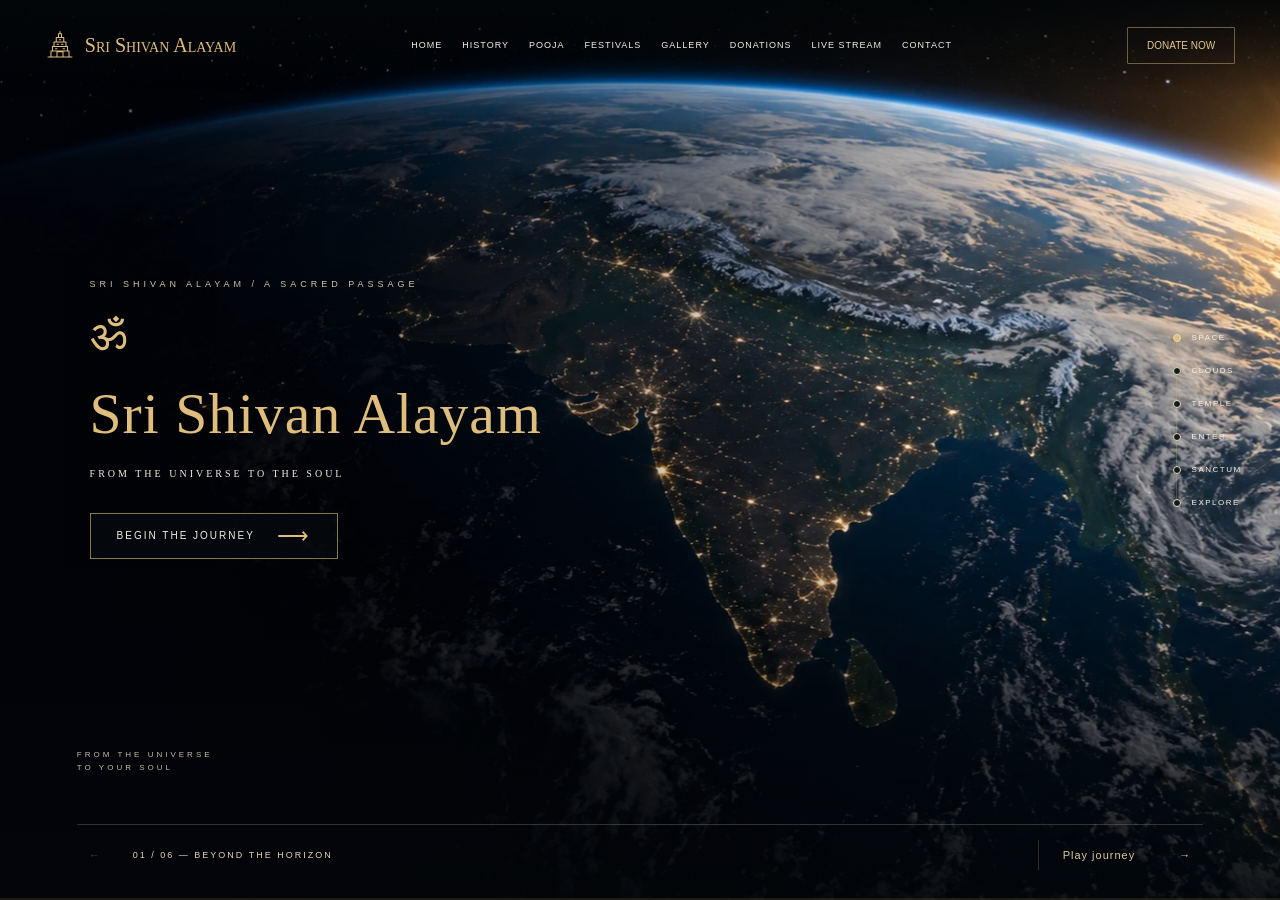
==== index.html @ cb481332 "Add camera descent and travel transitions throughout the temple journey" ====
<!doctype html><html lang="en"><head><meta charset="utf-8"><meta name="viewport" content="width=device-width,initial-scale=1"><meta name="theme-color" content="#080909"><title>Sri Shivan Alayam — A Divine Journey Begins</title><link rel="preload" as="image" href="cinematic/new-assets/earth.webp"><link rel="stylesheet" href="cinematic/style.css"><link rel="stylesheet" href="cinematic/journey.css"><script src="cinematic/new-journey.js?v=4" defer></script><link rel="stylesheet" href="cinematic/new-design.css?v=4"><link rel="stylesheet" href="cinematic/flight.css?v=4"></head><body>
<a class="skip" href="#journey">Skip to journey</a>
<header><a class="brand" href="#space"><span aria-hidden="true">♜</span> Sri Shivan Alayam</a><button id="menu" aria-expanded="false" aria-controls="nav">Menu ☰</button><nav id="nav" aria-label="Main navigation"><a href="#space">Home</a><a href="#history" data-info>History</a><a href="#pooja" data-info>Pooja</a><a href="#festivals" data-info>Festivals</a><a href="#gallery" data-info>Gallery</a><a href="#donations" data-info>Donations</a><a href="#live" data-info>Live stream</a><a href="#contact" data-info>Contact</a></nav><a class="donate" href="#donations" data-info>Donate now</a></header>
<main id="journey">
<section id="space" class="scene hero"><img src="cinematic/new-assets/earth.webp" alt="Sunrise over Earth and the golden lights of India" fetchpriority="high"><div class="hero-copy"><p class="chapter">Sri Shivan Alayam / A sacred passage</p><div class="om">ॐ</div><h1>Sri Shivan Alayam</h1><p class="subtitle">From the universe to the soul</p><p class="tracking">Faith · Peace · Devotion · Eternity</p><a class="button" href="#clouds">Begin the journey <span>⟶</span></a></div><p class="origin">From the universe<br>to your soul</p></section>
<nav class="stages" aria-label="Journey stages"><a href="#space" aria-current="location">Space</a><a href="#clouds">Clouds</a><a href="#temple">Temple</a><a href="#enter">Enter</a><a href="#sanctum">Sanctum</a><a href="#explore">Explore</a></nav>
<section id="clouds" class="scene clouds"><img src="cinematic/new-assets/clouds.webp" alt="A carved temple tower rising above golden clouds"><div class="copy"><h2>Through the clouds.<br>Into the sacred.</h2><p class="tracking">A higher call awaits…</p></div><a class="scroll" href="#temple">Scroll<br><span>↓</span></a></section>
<section id="temple" class="scene temple"><img src="cinematic/new-assets/temple.webp" alt="An ornate temple courtyard with lamps at sunset" loading="eager"><div class="copy"><h2>Sri Shivan Alayam</h2><p class="subtitle">Revealed in golden light</p><p class="tracking">A sacred place for all</p><a class="button" href="#enter">Approach the doors <span>⟶</span></a></div><blockquote>“Where Divinity<br>Meets Humanity”<i>──◇──</i></blockquote></section>
<section id="enter" class="scene doors"><img src="cinematic/new-assets/doors.webp" alt="Closed sculpted bronze doors at the temple entrance" loading="eager"><div class="copy"><h2>At the threshold</h2><p class="tracking">Step into a world of<br>divine energy</p><a class="button" href="#sanctum">Open the doors <span>⟶</span></a></div><blockquote>“Open your heart,<br>let the divine in…”</blockquote></section>
<section id="sanctum" class="scene sanctum"><img src="cinematic/new-assets/sanctum.webp" alt="Shiva Lingam with flowers, brass lamps and warm shafts of light" loading="eager"><div class="copy"><h2>In the presence<br>of Shiva</h2><p class="tracking">Experience peace<br>Feel divinity<br>Find yourself</p><a class="quiet" href="#explore">Continue the journey ⟶</a></div><div class="mantra"><p lang="sa">ॐ नमः शिवाय</p><span class="tracking">Om Namah Shivaya</span><i>──◇──</i></div></section>
<nav id="explore" class="explore" aria-label="Explore the temple"><a href="#history" data-info data-icon="temple">History<small>Know our story</small></a><a href="#pooja" data-info data-icon="lotus">Pooja<small>Daily worship</small></a><a href="#festivals" data-info data-icon="calendar">Festivals<small>Sacred celebrations</small></a><a href="#gallery" data-info data-icon="gallery">Gallery<small>A divine journey</small></a><a href="#donations" data-info data-icon="heart">Donations<small>Support the temple</small></a><a href="#live" data-info data-icon="live">Live stream<small>Join virtually</small></a><a href="#contact" data-info data-icon="pin">Contact<small>Get in touch</small></a></nav>
<section id="blessing" class="scene nandi"><img src="cinematic/new-assets/nandi.webp" alt="Ornamented Nandi statue overlooking a temple at sunset" loading="eager"><div class="nandi-copy"><h2>Sri Shivan Alayam</h2><p class="subtitle">A place for every soul</p><i>──◇──</i><p class="tracking">Devotion · Community · Harmony</p></div><div class="visit"><p>“May Lord Shiva<br>bless you with peace,<br>prosperity and happiness.”</p><a class="button" href="https://www.google.com/maps/search/?api=1&amp;query=Sri+Sivan+Alayam+Brickfields" target="_blank" rel="noopener">♧ &nbsp; Visit us</a><button id="restart">Replay journey ↺</button></div></section>
</main>
<footer><div><a href="mailto:Srishivanalayam@gmail.com">Email us</a><a href="management.html">Temple management</a><a href="temple/">3D tour</a><p>© 2026 Sri Shivan Alayam. All rights reserved.</p></div><div><p>A spiritual home for generations <span>──</span></p><small>Cinematic artwork · An artistic interpretation</small><button id="motion" aria-pressed="false">Pause motion</button></div></footer>
<div class="journey-controls"><button id="previous" aria-label="Previous scene">←</button><span id="scene-label" aria-live="polite">01 / 06 · From the universe</span><button id="play" aria-label="Play journey">Play journey</button><button id="next" aria-label="Next scene">→</button></div><div class="scene-progress"><span></span></div>
<div id="information">
<section id="history"><h2>Our sacred home</h2><p>Sri Shivan Alayam in Brickfields, Kuala Lumpur is a place of peace, devotion and spiritual community. Daily poojas, Rudra chanting, special abishegam and sacred festivals keep its traditions alive.</p><p>Every devotee is welcome.</p><a class="button" href="management.html">Meet the temple management ⟶</a></section>
<section id="pooja"><h2>Daily pooja & visiting hours</h2><dl><div><dt>7:00 am</dt><dd>Temple opens · Morning pooja</dd></div><div><dt>10:00 am</dt><dd>Morning closing</dd></div><div><dt>7:00 pm</dt><dd>Evening Deeparathanai & Shiva pooja</dd></div><div><dt>10:00 pm</dt><dd>Temple closes</dd></div></dl><p>For special pooja and abishegam arrangements, contact the temple office.</p><a class="button" href="mailto:Srishivanalayam@gmail.com?subject=Pooja%20enquiry">Enquire about pooja ⟶</a></section>
<section id="festivals"><h2>Sacred celebrations</h2><h3>Maha Shivaratri</h3><p>A night of devotion to Lord Shiva, prayer and worship.</p><h3>Pradosham</h3><p>A sacred observance dedicated to Lord Shiva.</p><h3>Amavasai</h3><p>New moon worship and remembrance.</p><p>Contact the temple for confirmed dates and programme details.</p><a href="mailto:Srishivanalayam@gmail.com?subject=Festival%20programme">Request the festival programme ⟶</a></section>
<section id="gallery"><h2>A divine journey</h2><p>Cinematic interpretations inspired by sacred temple architecture. These artworks are not photographs of the actual temple.</p><div class="gallery-grid"></div></section>
<section id="donations"><h2>Support the temple</h2><p>Your generosity supports a home for worship, tradition and community.</p><p>Please contact the temple office for current donation methods and receipt arrangements.</p><a class="button" href="mailto:Srishivanalayam@gmail.com?subject=Temple%20donation%20enquiry">Contact the temple office ⟶</a></section>
<section id="live"><h2>Join in devotion</h2><p>A live stream is not currently available on this website.</p><p>Contact the temple for the next online worship broadcast, or begin the interactive temple tour.</p><a class="button" href="temple/">Explore in 3D ⟶</a></section>
<section id="contact"><h2>Visit Sri Shivan Alayam</h2><p>Brickfields, Kuala Lumpur, Malaysia</p><p><a href="mailto:Srishivanalayam@gmail.com">Srishivanalayam@gmail.com</a></p><a class="button" href="https://www.google.com/maps/search/?api=1&amp;query=Sri+Sivan+Alayam+Brickfields" target="_blank" rel="noopener">Find us on the map ⟶</a></section>
</div><dialog aria-labelledby="dialog-title"><button class="close" aria-label="Close dialog">×</button><div class="dialog-body"></div></dialog>
</body></html>
---- cinematic/style.css ----
:root{color-scheme:dark;--gold:#efbf68}*{box-sizing:border-box}html{scroll-behavior:smooth}body{margin:0;background:#080909;color:#f4efe5;font:14px Arial,sans-serif}a{color:inherit;text-decoration:none}button{font:inherit;color:inherit;cursor:pointer}a:focus-visible,button:focus-visible{outline:2px solid var(--gold);outline-offset:5px}.skip{position:absolute;top:-100px;z-index:30;background:#111;padding:15px}.skip:focus{top:0}header{position:absolute;top:0;z-index:5;width:100%;height:78px;display:flex;align-items:center;padding:0 4.5%;gap:25px;background:linear-gradient(#05090eb0,transparent)}.brand{color:var(--gold);font:small-caps 23px Georgia,serif;white-space:nowrap;display:flex;align-items:center;gap:10px}.brand span{font-size:40px}header nav{display:flex;gap:21px;flex:1;justify-content:center}header nav a{text-transform:uppercase;font-size:10px;white-space:nowrap}header nav a:hover{color:var(--gold)}.donate{padding:12px 17px;background:var(--gold);color:#171007;border-radius:7px;text-transform:uppercase;font-size:10px;white-space:nowrap}#menu{display:none}.scene{position:relative;isolation:isolate;overflow:hidden;border-bottom:1px solid #b47a3666}.scene>img{position:absolute;inset:0;width:100%;height:100%;object-fit:cover;z-index:-3}.scene:after{content:'';position:absolute;inset:0;background:linear-gradient(90deg,#02060999,transparent 48%,#03060635);z-index:-2}h1,h2,p,blockquote{margin:0}h1,h2{font-family:Georgia,serif;font-weight:400;font-variant:small-caps;letter-spacing:1px}h1{font-size:clamp(36px,3.4vw,57px);color:var(--gold)}h2{font-size:clamp(26px,2.1vw,36px);line-height:1.2}.hero{height:clamp(440px,35vw,570px)}.hero>img{object-position:50% 39%}.hero-copy{position:absolute;left:6%;top:24%;text-align:center;width:42%}.om{font:62px/1.15 Georgia,serif;color:var(--gold);margin-bottom:6px}.subtitle{font:15px Georgia,serif;text-transform:uppercase;letter-spacing:3px;margin-top:10px}.tracking{text-transform:uppercase;font:12px/1.8 Georgia,serif;letter-spacing:3.6px;margin-top:20px}.hero .tracking{font-size:10px;letter-spacing:4px;margin-top:23px}.button{display:inline-flex;align-items:center;justify-content:center;gap:22px;border:1.5px solid var(--gold);border-radius:22px;padding:12px 25px;background:#090a08b8;box-shadow:0 0 6px #eeb65a90,inset 0 0 6px #eeb65a40;text-transform:uppercase;letter-spacing:1px;font-size:12px;transition:background .25s,box-shadow .25s}.button:hover{background:#3a2718;box-shadow:0 0 16px #eeb65a80}.button span{color:var(--gold);font-size:22px;line-height:12px}.hero .button{margin-top:28px}.origin{position:absolute;bottom:23px;left:3%;text-transform:uppercase;font-size:10px;line-height:1.7;letter-spacing:1.5px}.stages{position:absolute;top:136px;right:2.6%;z-index:4;display:grid;gap:21px}.stages:before{content:'';position:absolute;left:5px;top:7px;bottom:7px;width:1px;background:#b1a58190;z-index:-1}.stages a{display:flex;align-items:center;gap:11px;text-transform:uppercase;font-size:9px;letter-spacing:1px}.stages a:before{content:'';width:10px;height:10px;border:1px solid #cfb886;background:#0c1b22;border-radius:50%}.stages a[aria-current]:before{background:var(--gold);box-shadow:0 0 12px var(--gold)}.clouds{height:clamp(270px,23vw,390px)}.clouds>img{object-position:50% 45%}.copy{position:absolute;left:7%;top:50%;transform:translateY(-50%);max-width:38%}.scroll{position:absolute;right:5.5%;bottom:35px;text-transform:uppercase;font-size:10px;letter-spacing:1.5px;text-align:center}.scroll span{color:var(--gold);font-size:30px}.temple{height:clamp(330px,26vw,450px)}.temple>img{object-position:center 45%}.temple .copy{left:6%;text-align:center;top:48%}.temple h2{color:var(--gold);font-size:clamp(29px,2.65vw,43px)}.temple .subtitle{font-size:13px;letter-spacing:2px}.temple .tracking{font-size:11px;margin-top:13px}#intro{margin-top:30px;background:none;border:0;display:flex;gap:13px;align-items:center;text-transform:uppercase;font-size:11px;letter-spacing:2px}#intro span{display:grid;place-items:center;border:1px solid var(--gold);border-radius:50%;width:34px;height:34px;color:var(--gold);font-size:24px}blockquote{position:absolute;right:6%;top:50%;font:italic 21px/1.5 Georgia,serif;text-align:center;text-shadow:0 2px 8px #000}i{display:block;color:var(--gold);font:18px Georgia,serif;letter-spacing:3px;margin:15px 0}.doors{height:clamp(360px,29vw,500px)}.doors>img{object-position:center 61%}.doors .copy{left:9%}.doors .button{margin-top:32px}.doors blockquote{top:57%}.sanctum{height:clamp(350px,27vw,470px)}.sanctum>img{object-position:center 61%}.sanctum h2{color:#efddad}.quiet{display:inline-block;margin-top:25px;font-size:10px;text-transform:uppercase;letter-spacing:1.3px;border-bottom:1px solid #c7a86880;padding-bottom:6px}.quiet:hover{color:var(--gold)}.mantra{position:absolute;right:6%;top:44%;text-align:center}.mantra>p{font:34px Georgia,serif;color:var(--gold);margin-bottom:16px}.mantra .tracking{font:10px Arial,sans-serif;letter-spacing:2px}.explore{display:grid;grid-template-columns:repeat(7,1fr);padding:32px 3%;background:radial-gradient(ellipse at center,#19160f,#080909);border-bottom:1px solid #96733c}.explore a{text-align:center;display:flex;align-items:center;flex-direction:column;gap:9px;border-right:1px solid #b28a4755;padding:0 8px;text-transform:uppercase;font-size:12px;letter-spacing:1px}.explore a:last-child{border:0}svg{fill:none;stroke:currentColor;stroke-width:1.4;stroke-linecap:round;stroke-linejoin:round;width:38px;height:38px}.explore svg{color:var(--gold);margin-bottom:5px;transition:transform .3s}.explore a:hover svg{transform:translateY(-4px)}.explore small{font-size:10px;letter-spacing:.4px;color:#d2cec6;text-transform:none}.nandi{height:clamp(280px,23vw,390px)}.nandi>img{object-position:center 44%}.nandi:after{background:linear-gradient(90deg,transparent,#0003 40%,#0004)}.nandi-copy{position:absolute;top:24%;left:34%;text-align:center}.nandi h2{color:var(--gold);font-size:clamp(26px,2.6vw,43px)}.nandi .subtitle{font-size:12px}.nandi .tracking{font-size:10px;letter-spacing:2px}.visit{position:absolute;right:5%;top:12%;height:80%;padding:23px 28px;text-align:center;background:#080a08a1;display:flex;flex-direction:column;justify-content:center;align-items:center;gap:25px}.visit p{font:italic 17px/1.5 Georgia,serif}.visit .button{padding:10px 18px;gap:12px}footer{display:flex;align-items:center;justify-content:space-between;padding:26px 4.5%;min-height:110px;color:#d8d5cd;font-size:10px;letter-spacing:.5px}footer a{margin-right:20px}footer a:hover{color:var(--gold)}footer p{margin-top:15px}footer>div:last-child{text-align:right}footer>div:last-child>p{text-transform:uppercase;font-size:9px}footer span{color:var(--gold);margin-left:15px}footer small{font-size:9px;color:#999;margin-top:13px;display:inline-block}#motion{border:0;background:none;font-size:9px;color:#cbb78e;margin-left:15px;text-decoration:underline}.tour-controls{position:fixed;bottom:22px;left:50%;transform:translateX(-50%);z-index:12;background:#12120ff0;border:1px solid var(--gold);border-radius:25px;padding:12px 18px;box-shadow:0 3px 20px #000;white-space:nowrap}.tour-controls span{text-transform:uppercase;font-size:10px;letter-spacing:2px;margin-right:20px}.tour-controls button{background:none;border:0;color:var(--gold)}#information{max-width:850px;margin:auto;padding:30px}#information section{padding:35px 0}.enhanced #information{display:none}dialog{width:min(780px,calc(100% - 30px));max-height:85vh;border:1px solid #b58a47;border-radius:5px;background:#11120f;color:#f4efe5;padding:50px;box-shadow:0 25px 100px #000;line-height:1.8}dialog::backdrop{background:#000c;backdrop-filter:blur(8px)}.close{position:absolute;right:15px;top:9px;background:none;border:0;font-size:30px;color:var(--gold)}dialog h2{color:var(--gold);padding-right:20px;margin-bottom:24px}dialog h3{font-family:Georgia,serif;color:#e4c58c;font-weight:400;margin-bottom:5px}dialog p{margin:15px 0;color:#d5d2c8}dialog a:not(.button){color:var(--gold);overflow-wrap:anywhere}dialog .button{margin-top:18px;font-size:11px;line-height:1.5}dl>div{display:flex;border-bottom:1px solid #665437;padding:14px 0;gap:25px}dt{color:var(--gold);min-width:75px}dd{margin:0}.gallery-grid{display:grid;grid-template-columns:1fr 1fr;gap:18px}.gallery-grid figure{margin:0}.gallery-grid img{width:100%;border-radius:3px;display:block}.gallery-grid figcaption{font-family:Georgia,serif;margin-top:5px;color:#d9bd8b}.scene.visible>img{animation:drift 22s ease-in-out infinite alternate}@keyframes drift{from{transform:scale(1)}to{transform:scale(1.045)}}.paused .scene>img{animation-play-state:paused!important}.paused{scroll-behavior:auto}
@media(max-width:1150px){header{gap:15px;padding:0 3%}.brand{font-size:18px}header nav{gap:13px}header nav a{font-size:9px}.hero-copy{width:48%;left:3%}.nandi-copy{left:32%}.visit{right:3%;padding:18px}.nandi .tracking{max-width:220px;margin:auto}.nandi h2{font-size:28px}blockquote{right:4%;font-size:18px}.mantra{right:4%}.mantra>p{font-size:29px}}
@media(max-width:800px){header{height:72px;padding:0 20px}.brand{font-size:19px;gap:8px}.brand svg{width:31px}#menu{display:block;margin-left:auto;border:1px solid #a98443;border-radius:4px;background:#080909bd;font-size:11px;padding:9px}header>.donate{display:none}header nav{display:none;position:absolute;top:66px;left:15px;right:15px;padding:20px;background:#0b100ff5;border:1px solid #a98443;grid-template-columns:1fr 1fr;gap:0}header nav.open{display:grid}header nav a{font-size:12px;padding:13px}.hero{height:650px}.hero>img{object-position:62% center}.hero:after{background:linear-gradient(#05090b20,#04080b50 30%,#04080baa 75%,#04080b40)}.hero-copy{top:24%;left:5%;width:90%}.om{font-size:58px}h1{font-size:clamp(33px,6.8vw,49px)}.hero .subtitle{font-size:12px;letter-spacing:2px}.hero .tracking{font-size:9px;letter-spacing:2px}.hero .button{margin-top:35px}.origin{left:6%;bottom:28px;font-size:9px}.stages{top:605px;left:auto;right:6%;display:flex;gap:12px}.stages:before{display:none}.stages a{font-size:0;gap:0}.stages a:before{width:9px;height:9px}.clouds{height:430px}.clouds>img{object-position:60% center}.copy{left:7%;max-width:85%;top:auto;bottom:32px;transform:none}.scene h2{font-size:30px}.clouds:after,.temple:after,.doors:after,.sanctum:after{background:linear-gradient(0deg,#030604e6,transparent 78%)}.tracking{font-size:10px;letter-spacing:2.5px;margin-top:12px}.scroll{right:7%;bottom:40px}.temple{height:520px}.temple>img{object-position:center center}.temple .copy{left:7%;top:auto;bottom:35px;text-align:left}.temple .subtitle{font-size:11px}.temple .tracking{font-size:10px}#intro{margin-top:23px}.temple blockquote{display:none}.doors{height:560px}.doors>img{object-position:52% center}.doors .copy{left:7%;bottom:35px}.doors .button{margin-top:22px}.doors blockquote{display:none}.sanctum{height:570px}.sanctum>img{object-position:50% center}.sanctum .copy{bottom:30px}.sanctum h2{font-size:27px}.mantra{top:27px;right:6%}.mantra>p{font-size:26px;margin-bottom:7px}.mantra .tracking{font-size:8px}.mantra i{margin:8px}.sanctum:after{background:linear-gradient(0deg,#030604ed,transparent 65%,#0006)}.explore{grid-template-columns:repeat(4,1fr);padding:27px 10px;row-gap:28px}.explore a:nth-child(4){border:0}.explore a{padding:0 4px;font-size:9px;letter-spacing:.5px}.explore small{font-size:8px}.explore svg{width:30px;height:30px}.nandi{height:500px}.nandi>img{object-position:29% center}.nandi:after{background:linear-gradient(0deg,#000d,transparent 90%)}.nandi-copy{left:5%;top:45%;width:90%}.nandi .subtitle{font-size:10px}.nandi .tracking{max-width:none;font-size:9px}.nandi i{margin:10px}.visit{height:auto;top:auto;bottom:24px;right:0;width:100%;padding:0;background:none}.visit p{display:none}.visit .button{padding:12px 24px}footer{display:block;padding:28px 7%;font-size:9px}footer a{margin-right:15px}footer>div:last-child{text-align:left;margin-top:24px}footer>div:last-child>p{font-size:8px}dialog{padding:40px 24px 25px}dialog h2{font-size:28px}.gallery-grid{grid-template-columns:1fr}dl>div{gap:10px;font-size:12px}.tour-controls span{font-size:9px;letter-spacing:1px}}
@media(prefers-reduced-motion:reduce){html{scroll-behavior:auto}.scene>img{animation:none!important}*{transition:none!important}}

@media(min-width:801px){.clouds{height:34vw;max-height:580px}.clouds>img{object-position:center 30%}.temple{height:34vw;max-height:580px}.temple>img{object-position:center 30%}}
---- cinematic/journey.css ----
html,body{height:100%;overflow:hidden}header{position:fixed;z-index:20;height:88px;background:linear-gradient(#030608d9,transparent)}main{position:fixed;inset:0}.scene,.hero,.clouds,.temple,.doors,.sanctum,.nandi{position:absolute;inset:0;width:100%;height:100%;max-height:none;opacity:0;visibility:hidden;pointer-events:none;border:0;transition:opacity 1.8s ease,visibility 1.8s;contain:paint}.scene.active{opacity:1;visibility:visible;pointer-events:auto;z-index:2}.scene>img{object-position:center!important;transform:scale(1.02);animation:none}.scene.active>img{animation:approach 20s cubic-bezier(.15,.4,.3,1) both}.scene:after{background:linear-gradient(90deg,#02060999,transparent 65%),linear-gradient(0deg,#020406e0,transparent 35%,transparent 75%,#02040666)}.hero-copy{top:30%;left:6%;width:43%;text-align:left}.hero .om{font-size:74px;margin:24px 0 16px}.chapter{font:10px Arial;letter-spacing:4px;text-transform:uppercase;color:#dbc496}h1{font-size:clamp(40px,4.5vw,76px);line-height:1.08}.hero .subtitle{font-size:13px;margin-top:22px}.hero .tracking{margin-top:24px}.hero .button{margin-top:36px}.origin{bottom:110px;left:6%;color:#c4bda9}.copy,.temple .copy,.doors .copy{left:7%;top:auto;bottom:24%;transform:none;max-width:37%;text-align:left}.scene h2{font-size:clamp(34px,3.6vw,58px);text-shadow:0 2px 20px #0008}.scene .button{margin-top:30px}.temple .copy{bottom:22%}.scene blockquote{right:8%;top:auto;bottom:24%;max-width:230px}.sanctum .copy{bottom:26%}.mantra{right:9%;top:auto;bottom:28%}.mantra>p{font-size:42px}.stages{position:fixed;right:3%;top:36%;z-index:15;gap:26px}.stages a{font-size:9px}.journey-controls{position:fixed;bottom:25px;left:6%;right:6%;z-index:22;display:flex;align-items:center;gap:20px;border-top:1px solid #e4b95c50;padding-top:18px}.journey-controls button{background:#080b0d88;border:1px solid #d6ab5d66;padding:11px 18px;border-radius:24px;font-size:11px;letter-spacing:1px}.journey-controls button:hover{background:#80501a66}.journey-controls button:disabled{opacity:.3;cursor:default}#scene-label{font:10px Arial;letter-spacing:2px;text-transform:uppercase;flex:1;color:#e3d4b6}.scene-progress{position:fixed;bottom:0;left:0;right:0;height:2px;background:#bda77622;z-index:30}.scene-progress span{display:block;height:100%;width:0;background:#f1bf70;box-shadow:0 0 10px #ffd585}.explore{position:fixed;z-index:10;left:6%;right:6%;bottom:115px;padding:22px 0;background:#090b0cd9;opacity:0;visibility:hidden;transition:opacity 1s;border:1px solid #96733c77}.at-end .explore{opacity:1;visibility:visible}.nandi-copy{top:30%;left:37%;width:45%}.nandi h2{font-size:clamp(28px,3.2vw,52px)}.nandi .visit{top:53%;bottom:auto;right:22%;height:auto;padding:0;background:none}.nandi .visit p{display:none}.nandi .visit .button{margin:0}footer{display:none}.scroll{bottom:25%;right:10%}dialog{z-index:50}.scene .atmosphere{position:absolute;inset:0;pointer-events:none;z-index:-1;overflow:hidden}.mote{position:absolute;left:var(--x);top:110%;width:3px;height:3px;background:#ffe7b0;border-radius:50%;box-shadow:0 0 12px #f6b752;animation:rise var(--duration) linear infinite;animation-delay:var(--delay);opacity:0}.doors .mote,.sanctum .mote{width:7px;height:11px;background:#ba3861;border-radius:80% 10%;box-shadow:0 0 7px #ff678344}.clouds .atmosphere{background:radial-gradient(ellipse at 15% 85%,#ffeac622,transparent 45%);animation:haze 12s ease-in-out infinite alternate}.paused .scene.active>img,.paused .mote,.paused .atmosphere{animation-play-state:paused!important}.scene.active .copy,.scene.active .hero-copy,.scene.active .nandi-copy{animation:reveal 1.4s .35s both}@keyframes approach{from{transform:scale(1.02)}to{transform:scale(1.14)}}@keyframes reveal{from{opacity:0;translate:0 20px}to{opacity:1;translate:0 0}}@keyframes rise{0%{transform:translate(0,0) rotate(0);opacity:0}15%,75%{opacity:.65}100%{transform:translate(90px,-110vh) rotate(220deg);opacity:0}}@keyframes haze{to{transform:translateX(5%);opacity:.3}}
@media(max-width:800px){header{height:72px}.hero-copy{top:auto;bottom:25%;width:86%;left:7%}.hero .om{font-size:50px;margin:15px 0}.hero h1{font-size:42px}.hero .subtitle{font-size:11px;letter-spacing:2px}.hero .tracking{font-size:9px}.hero .button{margin-top:24px}.chapter{font-size:8px}.hero>img{object-position:62% center!important}.scene:after{background:linear-gradient(0deg,#020407f0,transparent 85%)}.copy,.temple .copy,.doors .copy,.sanctum .copy{left:7%;bottom:25%;max-width:83%}.scene h2{font-size:34px}.scene .tracking{font-size:10px}.stages{top:auto;bottom:110px;left:7%;right:auto;display:flex;gap:18px}.stages a{font-size:0}.stages a:before{width:8px;height:8px}.stages:before{display:none}.origin{display:none}.journey-controls{left:7%;right:7%;gap:8px;bottom:25px}.journey-controls button{padding:10px 12px}#scene-label{font-size:8px;letter-spacing:.5px;line-height:1.7;max-width:145px}#play{margin-left:auto;font-size:9px}.mantra{top:18%;bottom:auto;right:7%}.mantra>p{font-size:30px}.scene blockquote{display:none}.scroll{right:8%;bottom:27%}.clouds .copy{max-width:72%}.explore{bottom:145px;left:5%;right:5%;padding:18px 8px;row-gap:22px}.at-end .stages{bottom:112px}.nandi-copy{left:7%;top:21%;width:86%}.nandi h2{font-size:32px}.nandi .visit{right:0;top:41%;width:100%}.nandi>img{object-position:30% center!important}.nandi-copy .tracking{display:none}.scene .subtitle{font-size:11px}.scene .quiet{font-size:10px}.gallery-grid{grid-template-columns:1fr}}
@media(prefers-reduced-motion:reduce){.scene,.scene *{animation:none!important;transition:none!important}}
---- cinematic/new-design.css ----
/* New scene art and a quieter cinema layout. */
:root{--gold:#dfbd7c}header{padding:0 3.5%;height:90px}.brand{font-size:20px}.brand svg{width:30px}header nav{gap:20px}header nav a{font-size:9px;letter-spacing:1px}.donate{border-radius:1px;background:transparent;color:#e5c88d;border:1px solid #cfb98177;padding:12px 19px}.scene:after{background:linear-gradient(0deg,#030609e8,transparent 54%,#03060933 78%,#03060999),linear-gradient(90deg,#02040b44,transparent 40%)}.hero:after{background:linear-gradient(90deg,#02040ba6,transparent 75%),linear-gradient(0deg,#030609d9,transparent 40%)}.hero-copy{left:7%;top:31%;width:43%}.hero .om{font-size:44px;margin:22px 0}.hero h1{font-size:clamp(42px,4.5vw,72px);font-variant:normal;line-height:1.03;max-width:600px}.hero .subtitle{font-size:11px;letter-spacing:4px;margin-top:25px}.hero .tracking{display:none}.chapter{font-size:9px;letter-spacing:4px;color:#d1c3a6}.button{border-radius:0;box-shadow:none;border:1px solid #dbc08399;background:#070c11a3;font-size:10px;letter-spacing:2px;padding:16px 26px;backdrop-filter:blur(5px)}.button:hover{background:#d6b477;color:#0d1116;box-shadow:none}.button:hover span{color:#0d1116}.hero .button{margin-top:34px}.origin{font-size:8px;letter-spacing:3px;bottom:125px}.copy,.temple .copy,.doors .copy,.sanctum .copy{left:6%;bottom:19%;max-width:42%;top:auto;transform:none}.scene h2{font-size:clamp(34px,3.1vw,52px);font-variant:normal;line-height:1.1;letter-spacing:-.5px}.scene .tracking{font-size:10px;letter-spacing:2.5px;margin-top:15px}.scene .subtitle{font-size:10px;letter-spacing:3px}.scene blockquote{font-size:16px;bottom:21%;right:6%;color:#e5d7c1}.stages{right:3%;top:37%;gap:24px}.stages a{font-size:8px;letter-spacing:1.5px}.stages a:before{width:6px;height:6px;border-color:#ecd9ad}.stages:before{left:3px;background:#ceb87b44}.journey-controls{left:6%;right:6%;bottom:30px;border-color:#bdad8e44;padding-top:15px}.journey-controls button{border:0;border-radius:0;background:none;color:#dac79f;padding:9px 12px}#scene-label{font-size:9px;letter-spacing:2px}#play{border-left:1px solid #aa967e44;margin-left:15px;padding-left:24px}.scene.active>img{animation:cinema-push 18s linear both}.hero.active>img{animation:orbit 20s linear both}.clouds.active>img{animation:descend 16s linear both}.temple.active>img{transform-origin:50% 61%;animation:walk-in 16s linear both}.scene.active .copy,.scene.active .hero-copy,.scene.active .nandi-copy{animation:reveal 1.6s .8s both}.mantra{bottom:22%;right:8%}.mantra>p{font-size:32px}.mantra i{display:none}.clouds .atmosphere{background:radial-gradient(ellipse at 0% 75%,#dce2e52b,transparent 55%),radial-gradient(ellipse at 100% 30%,#f4e3c728,transparent 50%);filter:blur(18px);animation:veil 10s ease-in-out infinite alternate}.doors .mote,.sanctum .mote{width:3px;height:3px;background:#ffd88a;border-radius:50%}.mote{box-shadow:0 0 8px #edbb7466}.scroll{font-size:9px;bottom:20%}.nandi-copy{left:53%;top:28%;width:36%;text-align:left}.nandi h2{font-size:42px}.nandi-copy .subtitle{line-height:2}.nandi-copy i{display:none}.nandi .visit{top:49%;right:auto;left:53%;width:auto}.explore{left:6%;right:6%;bottom:115px;background:#071015bc;backdrop-filter:blur(12px);border:1px solid #b69e6444;padding:26px 0}.explore a{font-size:10px}.explore svg{width:28px}.explore small{font-size:9px}.end-actions{display:flex;gap:20px;align-items:center}#restart{background:none;border:0;border-bottom:1px solid #cdb37588;font-size:10px;letter-spacing:1px;color:#ead2a6;padding:10px 0}.door-stage{position:absolute;inset:0;z-index:-3;perspective:1400px;overflow:hidden;--door:inherit}.doors>img{visibility:hidden}.door-reveal{width:100%;height:100%;object-fit:cover;transform:scale(calc(.88 + var(--door,0)*.12));filter:brightness(calc(.5 + var(--door,0)*.5))}.door-leaf{position:absolute;top:0;bottom:0;width:50%;overflow:hidden;backface-visibility:hidden;filter:brightness(calc(1 - var(--door,0)*.35))}.door-leaf img{position:absolute;top:0;width:100vw;height:100%;max-width:none;object-fit:cover}.door-leaf.left{left:0;transform-origin:left center;transform:rotateY(calc(var(--door,0)*-102deg))}.door-leaf.right{right:0;transform-origin:right center;transform:rotateY(calc(var(--door,0)*102deg))}.door-leaf.right img{right:0}.threshold-light{position:absolute;top:0;bottom:0;left:49.8%;width:.4%;background:#ffdda4;filter:blur(8px);opacity:calc(1 - var(--door,0)*3)}.doors.opening .copy,.doors.opening blockquote{opacity:0!important;transition:opacity .6s;animation:none!important;pointer-events:none}.doors.opening:after{opacity:calc(1 - var(--door,0)*.6)}
@keyframes cinema-push{from{transform:scale(1)}to{transform:scale(1.11)}}@keyframes orbit{from{transform:scale(1.02) translateX(-.5%)}to{transform:scale(1.18) translateX(2%)}}@keyframes descend{from{transform:scale(1.03) translateY(-1%)}to{transform:scale(1.25) translateY(3%)}}@keyframes walk-in{from{transform:scale(1)}to{transform:scale(1.3)}}@keyframes veil{from{transform:translateX(-8%) scale(1.1);opacity:.3}to{transform:translateX(8%) scale(1.3);opacity:.8}}
@media(max-width:800px){header{height:72px;padding:0 6%}.brand{font-size:17px}#menu{border-radius:0}.hero-copy{left:7%;top:auto;bottom:25%;width:85%}.hero h1{font-size:42px;max-width:310px}.hero .om{font-size:36px;margin:20px 0}.hero .subtitle{font-size:9px;line-height:1.9;letter-spacing:2.4px}.hero .chapter{font-size:8px;letter-spacing:2px}.hero>img{object-position:59% center!important}.copy,.temple .copy,.doors .copy,.sanctum .copy{left:7%;bottom:24%;max-width:85%}.scene h2{font-size:32px;max-width:290px}.temple .copy h2{max-width:260px}.scene .button{margin-top:22px;padding:14px 20px}.scene:after{background:linear-gradient(0deg,#02070df2,transparent 76%)}.stages{top:auto;bottom:118px;right:auto;left:7%;gap:20px}.stages a{font-size:0}.journey-controls{bottom:30px;left:6%;right:6%;gap:3px}.journey-controls button{padding:9px}#scene-label{font-size:8px;letter-spacing:.3px;max-width:180px}#play{padding-left:14px;margin-left:auto;white-space:nowrap}.scene .tracking{font-size:9px;letter-spacing:2px}.scene .subtitle{font-size:9px;letter-spacing:2px}.mantra{top:15%;right:7%;bottom:auto}.mantra>p{font-size:26px}.mantra .tracking{font-size:8px}.nandi-copy{top:18%;left:7%;width:86%;text-align:left}.nandi h2{font-size:34px;max-width:260px}.nandi .visit{top:40%;left:7%;right:auto}.explore{bottom:151px;left:5%;right:5%;padding:19px 7px;row-gap:19px}.explore a{font-size:9px}.explore small{font-size:8px}.explore svg{width:24px;height:24px}.at-end .stages{bottom:117px}.end-actions{gap:20px}.door-stage{perspective:900px}}
@media(prefers-reduced-motion:reduce){.scene.active>img,.scene.active .copy,.scene.active .hero-copy,.scene.active .nandi-copy,.atmosphere{animation:none!important}}
---- cinematic/flight.css ----
.scene.active>img{animation:none!important;will-change:transform;transform-origin:50% 55%}.hero.active>img{transform-origin:60% 70%}.temple.active>img{transform-origin:50% 64%}.scene{transition:opacity 1s ease,visibility 1s}.flight-veil{position:absolute;inset:-15%;z-index:8;pointer-events:none;opacity:0;background:radial-gradient(ellipse,#c3b398cc,#141c24 90%);overflow:hidden}.flight-veil.cloud-flight{background:radial-gradient(ellipse at 50% 60%,#f1e0c4,#718393 90%)}.cloud-bank{position:absolute;inset:-30%;background:radial-gradient(ellipse at 15% 60%,#fff4dc 0%,#d6d7d6 18%,transparent 45%),radial-gradient(ellipse at 82% 38%,#f1ece3 0%,#9baab7 22%,transparent 49%),radial-gradient(ellipse at 50% 100%,#fff6e4 0%,#bac5ce 20%,transparent 50%);filter:blur(22px);transform:translate3d(calc((var(--pass,0) - .5)*30%),calc((var(--pass,0) - .5)*-65%),0) scale(calc(.8 + var(--pass,0)*1.4))}.cloud-bank:nth-child(2){opacity:.65;transform:translate3d(calc((var(--pass,0) - .5)*-60%),calc((var(--pass,0) - .5)*90%),0) scale(calc(1 + var(--pass,0)*2));filter:blur(9px)}.cloud-bank:nth-child(3){opacity:.4;transform:rotate(180deg) scale(calc(1 + var(--pass,0)*2.8))}.flight-veil:not(.cloud-flight) .cloud-bank{opacity:.13}.in-flight .copy,.in-flight .hero-copy,.in-flight .nandi-copy,.in-flight blockquote,.in-flight .mantra{opacity:0!important;animation:none!important;transition:opacity .4s;pointer-events:none}.in-flight .scene.active>img{filter:blur(.7px)}.sanctum .atmosphere:before{content:'';position:absolute;inset:-20%;background:conic-gradient(from 165deg at 52% 0%,transparent,#ffe3a620 5deg,transparent 12deg,#ffe3a615 20deg,transparent 25deg);transform:translateX(calc(var(--camera,0)*3%));mix-blend-mode:screen}.clouds .atmosphere:after{content:'';position:absolute;inset:-10%;background:radial-gradient(ellipse at 0% 80%,#dfe6ed77,transparent 36%),radial-gradient(ellipse at 100% 30%,#f8ebd855,transparent 40%);transform:translateY(calc(var(--camera,0)*-25%)) scale(calc(1 + var(--camera,0)*.4))}@media(prefers-reduced-motion:reduce){.flight-veil{display:none}.scene.active>img{transform:none!important;will-change:auto}}
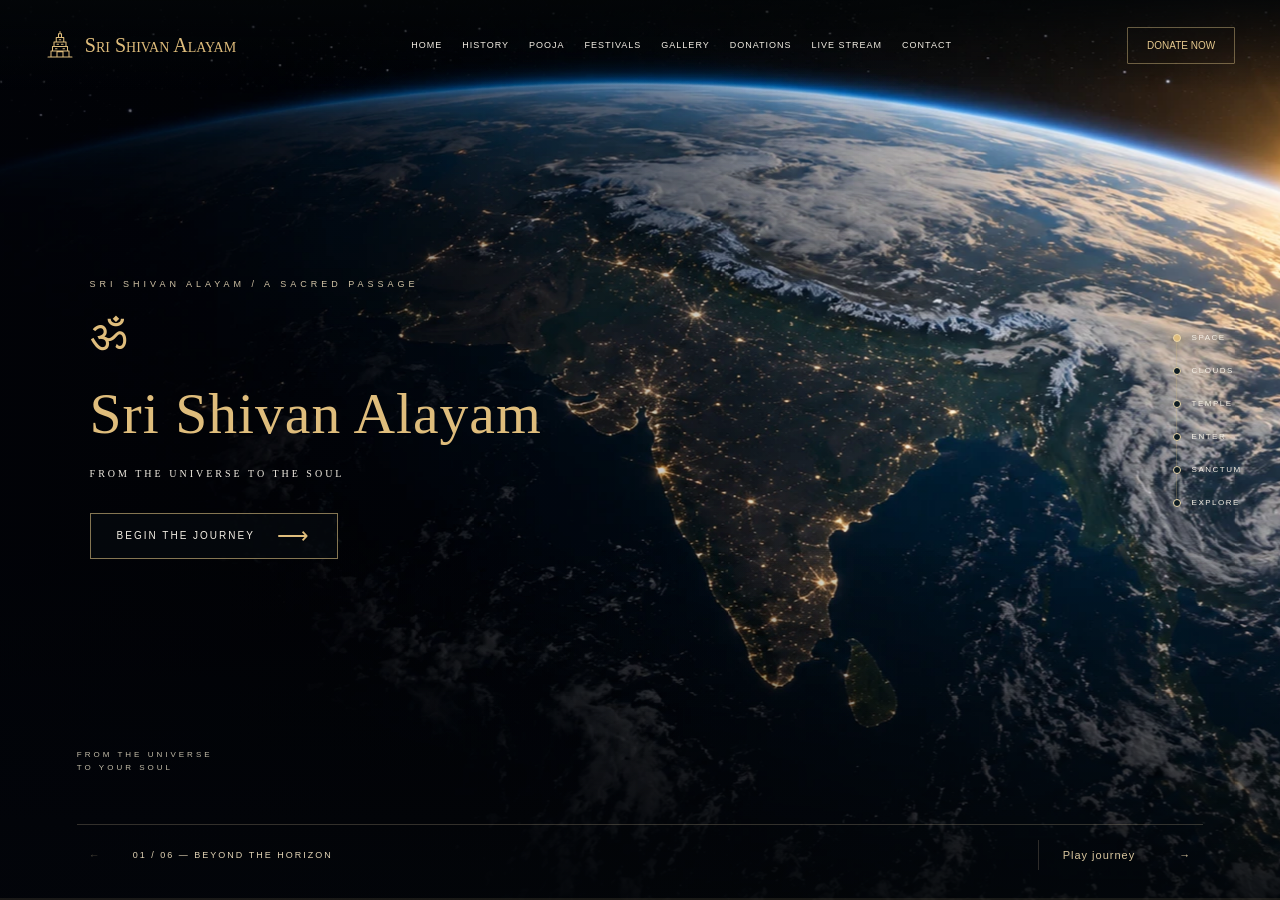
==== commit a7ab34f5: "Replace repeated smoke transitions with clear temple entry reveals" ====
--- a/index.html
+++ b/index.html
@@ -1,4 +1,4 @@
-<!doctype html><html lang="en"><head><meta charset="utf-8"><meta name="viewport" content="width=device-width,initial-scale=1"><meta name="theme-color" content="#080909"><title>Sri Shivan Alayam — A Divine Journey Begins</title><link rel="preload" as="image" href="cinematic/new-assets/earth.webp"><link rel="stylesheet" href="cinematic/style.css"><link rel="stylesheet" href="cinematic/journey.css"><script src="cinematic/new-journey.js?v=4" defer></script><link rel="stylesheet" href="cinematic/new-design.css?v=4"><link rel="stylesheet" href="cinematic/flight.css?v=4"></head><body>
+<!doctype html><html lang="en"><head><meta charset="utf-8"><meta name="viewport" content="width=device-width,initial-scale=1"><meta name="theme-color" content="#080909"><title>Sri Shivan Alayam — A Divine Journey Begins</title><link rel="preload" as="image" href="cinematic/new-assets/earth.webp"><link rel="stylesheet" href="cinematic/style.css"><link rel="stylesheet" href="cinematic/journey.css"><script src="cinematic/new-journey.js?v=5" defer></script><link rel="stylesheet" href="cinematic/new-design.css?v=5"><link rel="stylesheet" href="cinematic/flight.css?v=5"></head><body>
 <a class="skip" href="#journey">Skip to journey</a>
 <header><a class="brand" href="#space"><span aria-hidden="true">♜</span> Sri Shivan Alayam</a><button id="menu" aria-expanded="false" aria-controls="nav">Menu ☰</button><nav id="nav" aria-label="Main navigation"><a href="#space">Home</a><a href="#history" data-info>History</a><a href="#pooja" data-info>Pooja</a><a href="#festivals" data-info>Festivals</a><a href="#gallery" data-info>Gallery</a><a href="#donations" data-info>Donations</a><a href="#live" data-info>Live stream</a><a href="#contact" data-info>Contact</a></nav><a class="donate" href="#donations" data-info>Donate now</a></header>
 <main id="journey">
--- a/cinematic/flight.css
+++ b/cinematic/flight.css
@@ -1 +1,2 @@
 .scene.active>img{animation:none!important;will-change:transform;transform-origin:50% 55%}.hero.active>img{transform-origin:60% 70%}.temple.active>img{transform-origin:50% 64%}.scene{transition:opacity 1s ease,visibility 1s}.flight-veil{position:absolute;inset:-15%;z-index:8;pointer-events:none;opacity:0;background:radial-gradient(ellipse,#c3b398cc,#141c24 90%);overflow:hidden}.flight-veil.cloud-flight{background:radial-gradient(ellipse at 50% 60%,#f1e0c4,#718393 90%)}.cloud-bank{position:absolute;inset:-30%;background:radial-gradient(ellipse at 15% 60%,#fff4dc 0%,#d6d7d6 18%,transparent 45%),radial-gradient(ellipse at 82% 38%,#f1ece3 0%,#9baab7 22%,transparent 49%),radial-gradient(ellipse at 50% 100%,#fff6e4 0%,#bac5ce 20%,transparent 50%);filter:blur(22px);transform:translate3d(calc((var(--pass,0) - .5)*30%),calc((var(--pass,0) - .5)*-65%),0) scale(calc(.8 + var(--pass,0)*1.4))}.cloud-bank:nth-child(2){opacity:.65;transform:translate3d(calc((var(--pass,0) - .5)*-60%),calc((var(--pass,0) - .5)*90%),0) scale(calc(1 + var(--pass,0)*2));filter:blur(9px)}.cloud-bank:nth-child(3){opacity:.4;transform:rotate(180deg) scale(calc(1 + var(--pass,0)*2.8))}.flight-veil:not(.cloud-flight) .cloud-bank{opacity:.13}.in-flight .copy,.in-flight .hero-copy,.in-flight .nandi-copy,.in-flight blockquote,.in-flight .mantra{opacity:0!important;animation:none!important;transition:opacity .4s;pointer-events:none}.in-flight .scene.active>img{filter:blur(.7px)}.sanctum .atmosphere:before{content:'';position:absolute;inset:-20%;background:conic-gradient(from 165deg at 52% 0%,transparent,#ffe3a620 5deg,transparent 12deg,#ffe3a615 20deg,transparent 25deg);transform:translateX(calc(var(--camera,0)*3%));mix-blend-mode:screen}.clouds .atmosphere:after{content:'';position:absolute;inset:-10%;background:radial-gradient(ellipse at 0% 80%,#dfe6ed77,transparent 36%),radial-gradient(ellipse at 100% 30%,#f8ebd855,transparent 40%);transform:translateY(calc(var(--camera,0)*-25%)) scale(calc(1 + var(--camera,0)*.4))}@media(prefers-reduced-motion:reduce){.flight-veil{display:none}.scene.active>img{transform:none!important;will-change:auto}}
+.entry-portal{position:absolute;inset:0;z-index:7;pointer-events:none;opacity:0;overflow:hidden;background:#080c0e}.entry-portal img{width:100%;height:100%;object-fit:cover}.entry-portal:after{content:'';position:absolute;inset:0;background:linear-gradient(0deg,#03060988,transparent 55%,#03060933)}.flight-veil:not(.cloud-flight){display:none}.in-flight .scene.active>img{filter:none}.clouds .atmosphere{background:none;filter:none;animation:none}.clouds .atmosphere:after{display:none}@media(prefers-reduced-motion:reduce){.entry-portal{display:none}}
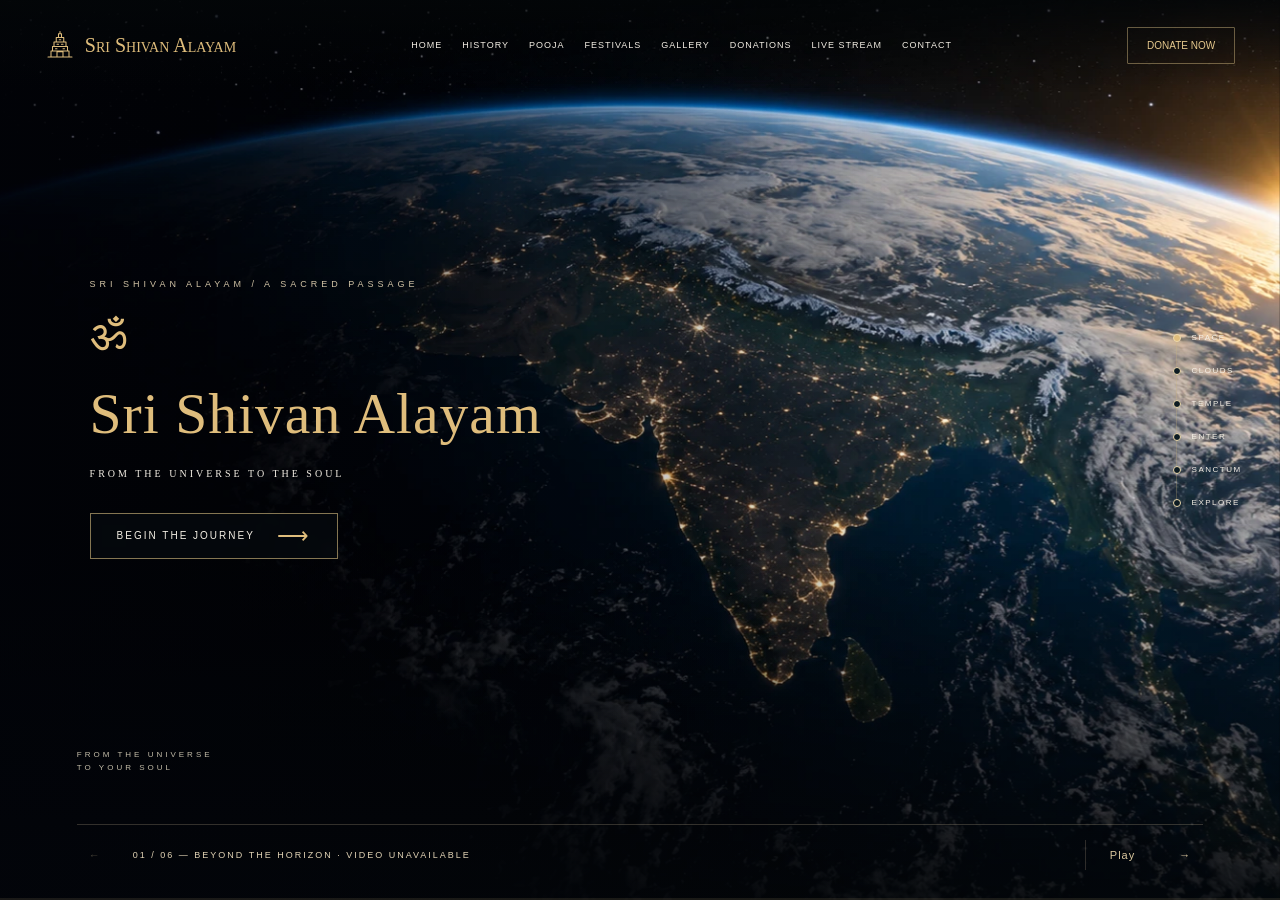
==== commit fa90b357: "Replace still-image transitions with locally generated temple video scenes" ====
--- a/index.html
+++ b/index.html
@@ -1,4 +1,4 @@
-<!doctype html><html lang="en"><head><meta charset="utf-8"><meta name="viewport" content="width=device-width,initial-scale=1"><meta name="theme-color" content="#080909"><title>Sri Shivan Alayam — A Divine Journey Begins</title><link rel="preload" as="image" href="cinematic/new-assets/earth.webp"><link rel="stylesheet" href="cinematic/style.css"><link rel="stylesheet" href="cinematic/journey.css"><script src="cinematic/new-journey.js?v=5" defer></script><link rel="stylesheet" href="cinematic/new-design.css?v=5"><link rel="stylesheet" href="cinematic/flight.css?v=5"></head><body>
+<!doctype html><html lang="en"><head><meta charset="utf-8"><meta name="viewport" content="width=device-width,initial-scale=1"><meta name="theme-color" content="#080909"><title>Sri Shivan Alayam — A Divine Journey Begins</title><link rel="preload" as="image" href="cinematic/new-assets/earth.webp"><link rel="stylesheet" href="cinematic/style.css"><link rel="stylesheet" href="cinematic/journey.css"><script src="cinematic/video-journey.js?v=6" defer></script><link rel="stylesheet" href="cinematic/new-design.css?v=5"><link rel="stylesheet" href="cinematic/flight.css?v=5"><link rel="stylesheet" href="cinematic/video-journey.css?v=6"></head><body>
 <a class="skip" href="#journey">Skip to journey</a>
 <header><a class="brand" href="#space"><span aria-hidden="true">♜</span> Sri Shivan Alayam</a><button id="menu" aria-expanded="false" aria-controls="nav">Menu ☰</button><nav id="nav" aria-label="Main navigation"><a href="#space">Home</a><a href="#history" data-info>History</a><a href="#pooja" data-info>Pooja</a><a href="#festivals" data-info>Festivals</a><a href="#gallery" data-info>Gallery</a><a href="#donations" data-info>Donations</a><a href="#live" data-info>Live stream</a><a href="#contact" data-info>Contact</a></nav><a class="donate" href="#donations" data-info>Donate now</a></header>
 <main id="journey">
@@ -6,7 +6,7 @@
 <nav class="stages" aria-label="Journey stages"><a href="#space" aria-current="location">Space</a><a href="#clouds">Clouds</a><a href="#temple">Temple</a><a href="#enter">Enter</a><a href="#sanctum">Sanctum</a><a href="#explore">Explore</a></nav>
 <section id="clouds" class="scene clouds"><img src="cinematic/new-assets/clouds.webp" alt="A carved temple tower rising above golden clouds"><div class="copy"><h2>Through the clouds.<br>Into the sacred.</h2><p class="tracking">A higher call awaits…</p></div><a class="scroll" href="#temple">Scroll<br><span>↓</span></a></section>
 <section id="temple" class="scene temple"><img src="cinematic/new-assets/temple.webp" alt="An ornate temple courtyard with lamps at sunset" loading="eager"><div class="copy"><h2>Sri Shivan Alayam</h2><p class="subtitle">Revealed in golden light</p><p class="tracking">A sacred place for all</p><a class="button" href="#enter">Approach the doors <span>⟶</span></a></div><blockquote>“Where Divinity<br>Meets Humanity”<i>──◇──</i></blockquote></section>
-<section id="enter" class="scene doors"><img src="cinematic/new-assets/doors.webp" alt="Closed sculpted bronze doors at the temple entrance" loading="eager"><div class="copy"><h2>At the threshold</h2><p class="tracking">Step into a world of<br>divine energy</p><a class="button" href="#sanctum">Open the doors <span>⟶</span></a></div><blockquote>“Open your heart,<br>let the divine in…”</blockquote></section>
+<section id="enter" class="scene doors"><img src="cinematic/new-assets/doors.webp" alt="Closed sculpted bronze doors at the temple entrance" loading="eager"><div class="copy"><h2>At the threshold</h2><p class="tracking">Step into a world of<br>divine energy</p><a class="button" href="#sanctum">Enter the sanctum <span>⟶</span></a></div><blockquote>“Open your heart,<br>let the divine in…”</blockquote></section>
 <section id="sanctum" class="scene sanctum"><img src="cinematic/new-assets/sanctum.webp" alt="Shiva Lingam with flowers, brass lamps and warm shafts of light" loading="eager"><div class="copy"><h2>In the presence<br>of Shiva</h2><p class="tracking">Experience peace<br>Feel divinity<br>Find yourself</p><a class="quiet" href="#explore">Continue the journey ⟶</a></div><div class="mantra"><p lang="sa">ॐ नमः शिवाय</p><span class="tracking">Om Namah Shivaya</span><i>──◇──</i></div></section>
 <nav id="explore" class="explore" aria-label="Explore the temple"><a href="#history" data-info data-icon="temple">History<small>Know our story</small></a><a href="#pooja" data-info data-icon="lotus">Pooja<small>Daily worship</small></a><a href="#festivals" data-info data-icon="calendar">Festivals<small>Sacred celebrations</small></a><a href="#gallery" data-info data-icon="gallery">Gallery<small>A divine journey</small></a><a href="#donations" data-info data-icon="heart">Donations<small>Support the temple</small></a><a href="#live" data-info data-icon="live">Live stream<small>Join virtually</small></a><a href="#contact" data-info data-icon="pin">Contact<small>Get in touch</small></a></nav>
 <section id="blessing" class="scene nandi"><img src="cinematic/new-assets/nandi.webp" alt="Ornamented Nandi statue overlooking a temple at sunset" loading="eager"><div class="nandi-copy"><h2>Sri Shivan Alayam</h2><p class="subtitle">A place for every soul</p><i>──◇──</i><p class="tracking">Devotion · Community · Harmony</p></div><div class="visit"><p>“May Lord Shiva<br>bless you with peace,<br>prosperity and happiness.”</p><a class="button" href="https://www.google.com/maps/search/?api=1&amp;query=Sri+Sivan+Alayam+Brickfields" target="_blank" rel="noopener">♧ &nbsp; Visit us</a><button id="restart">Replay journey ↺</button></div></section>
--- a/cinematic/video-journey.css
+++ b/cinematic/video-journey.css
@@ -0,0 +1 @@
+.scene-video{position:absolute;inset:0;width:100%;height:100%;object-fit:cover;z-index:-3;opacity:0}.scene.video-ready .scene-video{opacity:1}.scene>img,.scene.active>img{animation:none!important;transform:none!important;filter:none!important}.scene.video-ready>img{opacity:0}.scene{transition:opacity .45s ease,visibility .45s}.doors>img{visibility:visible}.scene:after{pointer-events:none}.flight-veil,.entry-portal,.door-stage,.atmosphere{display:none!important}.scene.active .copy,.scene.active .hero-copy,.scene.active .nandi-copy{animation:reveal .5s .1s both}.hero .scene-video{object-position:60% center}@media(prefers-reduced-motion:reduce){.scene{transition:none}.scene.active .copy,.scene.active .hero-copy,.scene.active .nandi-copy{animation:none!important}}
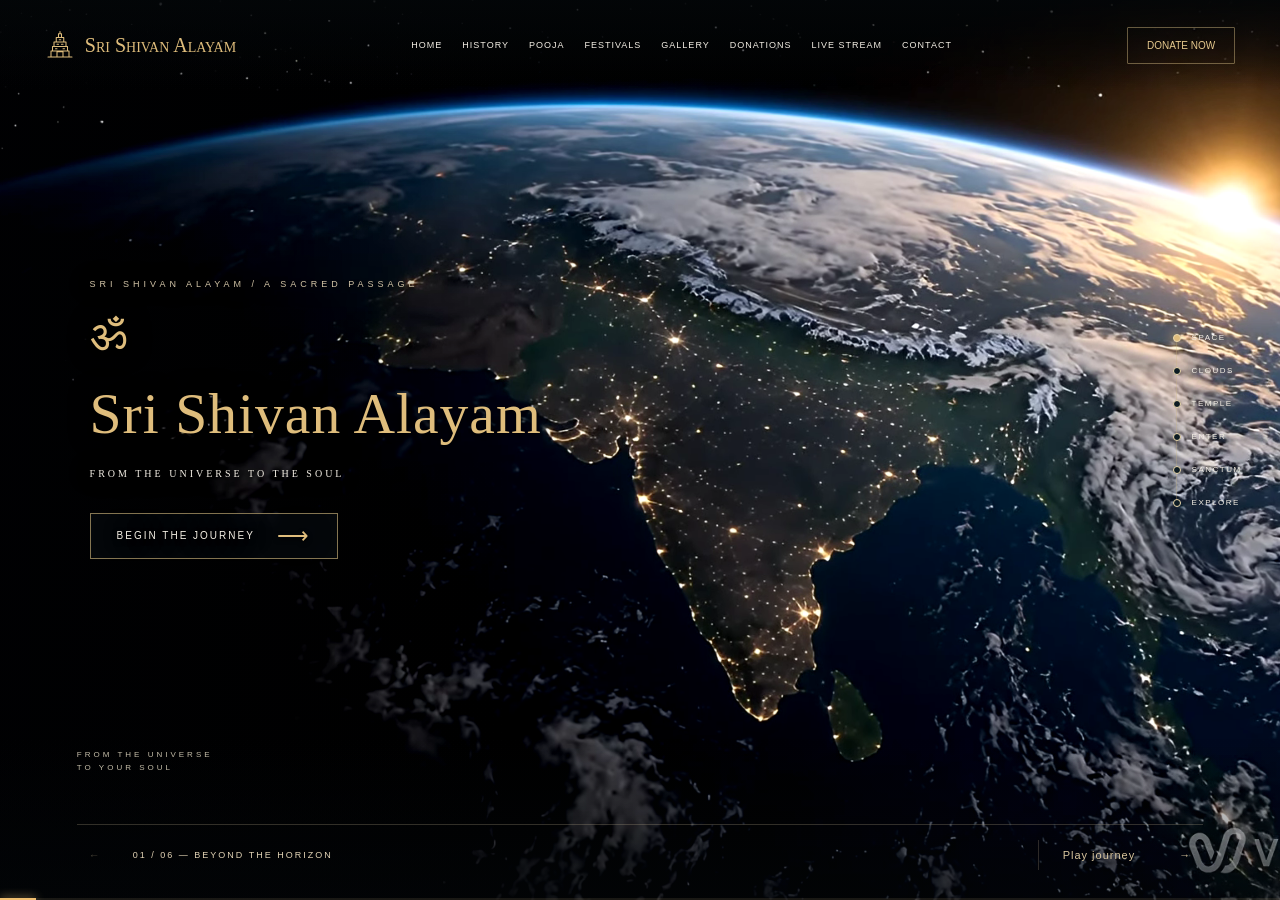
==== commit b5ed93e5: "Upgrade all six journey scenes to native 1080p animations" ====
--- a/index.html
+++ b/index.html
@@ -1,8 +1,8 @@
-<!doctype html><html lang="en"><head><meta charset="utf-8"><meta name="viewport" content="width=device-width,initial-scale=1"><meta name="theme-color" content="#080909"><title>Sri Shivan Alayam — A Divine Journey Begins</title><link rel="preload" as="image" href="cinematic/new-assets/earth.webp"><link rel="stylesheet" href="cinematic/style.css"><link rel="stylesheet" href="cinematic/journey.css"><script src="cinematic/video-journey.js?v=6" defer></script><link rel="stylesheet" href="cinematic/new-design.css?v=5"><link rel="stylesheet" href="cinematic/flight.css?v=5"><link rel="stylesheet" href="cinematic/video-journey.css?v=6"></head><body>
+<!doctype html><html lang="en"><head><meta charset="utf-8"><meta name="viewport" content="width=device-width,initial-scale=1"><meta name="theme-color" content="#080909"><title>Sri Shivan Alayam — A Divine Journey Begins</title><link rel="preload" as="image" href="cinematic/video-vidu/earth-poster.jpg"><link rel="stylesheet" href="cinematic/style.css"><link rel="stylesheet" href="cinematic/journey.css"><script src="cinematic/video-journey.js?v=14" defer></script><link rel="stylesheet" href="cinematic/new-design.css?v=5"><link rel="stylesheet" href="cinematic/flight.css?v=5"><link rel="stylesheet" href="cinematic/video-journey.css?v=14"></head><body>
 <a class="skip" href="#journey">Skip to journey</a>
 <header><a class="brand" href="#space"><span aria-hidden="true">♜</span> Sri Shivan Alayam</a><button id="menu" aria-expanded="false" aria-controls="nav">Menu ☰</button><nav id="nav" aria-label="Main navigation"><a href="#space">Home</a><a href="#history" data-info>History</a><a href="#pooja" data-info>Pooja</a><a href="#festivals" data-info>Festivals</a><a href="#gallery" data-info>Gallery</a><a href="#donations" data-info>Donations</a><a href="#live" data-info>Live stream</a><a href="#contact" data-info>Contact</a></nav><a class="donate" href="#donations" data-info>Donate now</a></header>
 <main id="journey">
-<section id="space" class="scene hero"><img src="cinematic/new-assets/earth.webp" alt="Sunrise over Earth and the golden lights of India" fetchpriority="high"><div class="hero-copy"><p class="chapter">Sri Shivan Alayam / A sacred passage</p><div class="om">ॐ</div><h1>Sri Shivan Alayam</h1><p class="subtitle">From the universe to the soul</p><p class="tracking">Faith · Peace · Devotion · Eternity</p><a class="button" href="#clouds">Begin the journey <span>⟶</span></a></div><p class="origin">From the universe<br>to your soul</p></section>
+<section id="space" class="scene hero"><img src="cinematic/video-vidu/earth-poster.jpg" alt="Sunrise over Earth and the golden lights of India" fetchpriority="high"><div class="hero-copy"><p class="chapter">Sri Shivan Alayam / A sacred passage</p><div class="om">ॐ</div><h1>Sri Shivan Alayam</h1><p class="subtitle">From the universe to the soul</p><p class="tracking">Faith · Peace · Devotion · Eternity</p><a class="button" href="#clouds">Begin the journey <span>⟶</span></a></div><p class="origin">From the universe<br>to your soul</p></section>
 <nav class="stages" aria-label="Journey stages"><a href="#space" aria-current="location">Space</a><a href="#clouds">Clouds</a><a href="#temple">Temple</a><a href="#enter">Enter</a><a href="#sanctum">Sanctum</a><a href="#explore">Explore</a></nav>
 <section id="clouds" class="scene clouds"><img src="cinematic/new-assets/clouds.webp" alt="A carved temple tower rising above golden clouds"><div class="copy"><h2>Through the clouds.<br>Into the sacred.</h2><p class="tracking">A higher call awaits…</p></div><a class="scroll" href="#temple">Scroll<br><span>↓</span></a></section>
 <section id="temple" class="scene temple"><img src="cinematic/new-assets/temple.webp" alt="An ornate temple courtyard with lamps at sunset" loading="eager"><div class="copy"><h2>Sri Shivan Alayam</h2><p class="subtitle">Revealed in golden light</p><p class="tracking">A sacred place for all</p><a class="button" href="#enter">Approach the doors <span>⟶</span></a></div><blockquote>“Where Divinity<br>Meets Humanity”<i>──◇──</i></blockquote></section>
--- a/cinematic/video-journey.css
+++ b/cinematic/video-journey.css
@@ -1 +1,11 @@
 .scene-video{position:absolute;inset:0;width:100%;height:100%;object-fit:cover;z-index:-3;opacity:0}.scene.video-ready .scene-video{opacity:1}.scene>img,.scene.active>img{animation:none!important;transform:none!important;filter:none!important}.scene.video-ready>img{opacity:0}.scene{transition:opacity .45s ease,visibility .45s}.doors>img{visibility:visible}.scene:after{pointer-events:none}.flight-veil,.entry-portal,.door-stage,.atmosphere{display:none!important}.scene.active .copy,.scene.active .hero-copy,.scene.active .nandi-copy{animation:reveal .5s .1s both}.hero .scene-video{object-position:60% center}@media(prefers-reduced-motion:reduce){.scene{transition:none}.scene.active .copy,.scene.active .hero-copy,.scene.active .nandi-copy{animation:none!important}}
+/* Keep a visible image beneath the decoder and avoid negative video layers. */
+.scene>img{z-index:0!important;opacity:1!important}.scene-video{z-index:1}.scene:after{z-index:2}.scene .copy,.scene .hero-copy,.scene .nandi-copy,.scene blockquote,.scene .mantra,.scene .visit,.scene .scroll,.scene .origin{z-index:3}
+
+/* Preserve scene detail; keep shading close to text and controls. */
+.scene:after,.hero:after{background:linear-gradient(0deg,#030609b3 0%,transparent 24%,transparent 87%,#03060955 100%),linear-gradient(90deg,#02040b55,transparent 48%)}
+.scene .copy,.scene .hero-copy,.scene .nandi-copy,.scene blockquote,.scene .mantra{text-shadow:0 2px 5px #000,0 0 24px #0009}
+@media(max-width:800px){.scene:after,.hero:after{background:linear-gradient(0deg,#02070dc9,transparent 42%,transparent 86%,#02070d55)}}
+
+/* Let the native HD sunrise remain clear behind the opening title. */
+.hero:after{background:linear-gradient(0deg,#03060999,transparent 18%,transparent 90%,#03060944),linear-gradient(90deg,#02040b33,transparent 40%)}
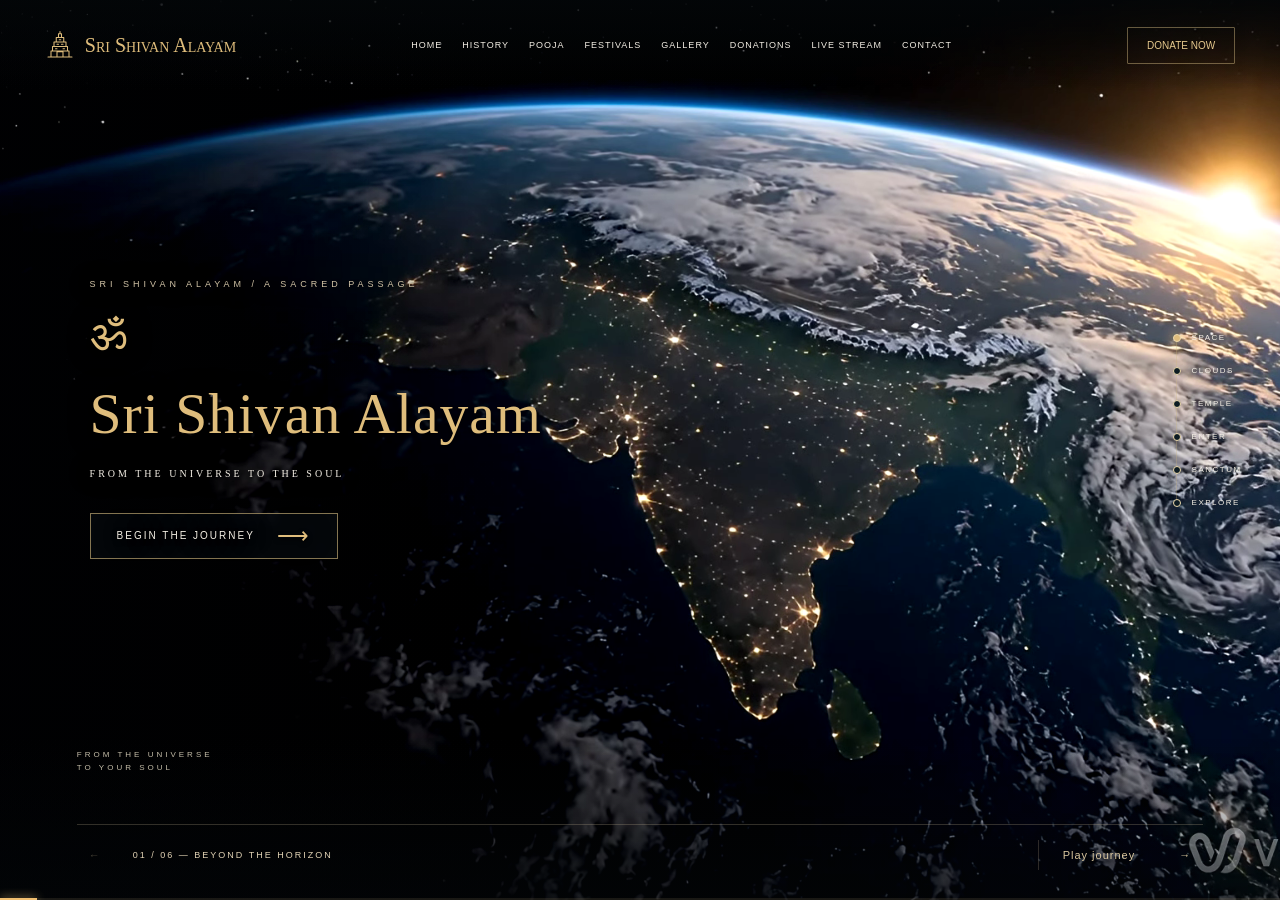
==== commit 600e3f5a: "Restore mobile scene motion when Safari blocks video autoplay" ====
--- a/index.html
+++ b/index.html
@@ -1,4 +1,4 @@
-<!doctype html><html lang="en"><head><meta charset="utf-8"><meta name="viewport" content="width=device-width,initial-scale=1"><meta name="theme-color" content="#080909"><title>Sri Shivan Alayam — A Divine Journey Begins</title><link rel="preload" as="image" href="cinematic/video-vidu/earth-poster.jpg"><link rel="stylesheet" href="cinematic/style.css"><link rel="stylesheet" href="cinematic/journey.css"><script src="cinematic/video-journey.js?v=14" defer></script><link rel="stylesheet" href="cinematic/new-design.css?v=5"><link rel="stylesheet" href="cinematic/flight.css?v=5"><link rel="stylesheet" href="cinematic/video-journey.css?v=14"></head><body>
+<!doctype html><html lang="en"><head><meta charset="utf-8"><meta name="viewport" content="width=device-width,initial-scale=1"><meta name="theme-color" content="#080909"><title>Sri Shivan Alayam — A Divine Journey Begins</title><link rel="preload" as="image" href="cinematic/video-vidu/earth-poster.jpg"><link rel="stylesheet" href="cinematic/style.css"><link rel="stylesheet" href="cinematic/journey.css"><script src="cinematic/video-journey.js?v=15" defer></script><link rel="stylesheet" href="cinematic/new-design.css?v=5"><link rel="stylesheet" href="cinematic/flight.css?v=5"><link rel="stylesheet" href="cinematic/video-journey.css?v=15"></head><body>
 <a class="skip" href="#journey">Skip to journey</a>
 <header><a class="brand" href="#space"><span aria-hidden="true">♜</span> Sri Shivan Alayam</a><button id="menu" aria-expanded="false" aria-controls="nav">Menu ☰</button><nav id="nav" aria-label="Main navigation"><a href="#space">Home</a><a href="#history" data-info>History</a><a href="#pooja" data-info>Pooja</a><a href="#festivals" data-info>Festivals</a><a href="#gallery" data-info>Gallery</a><a href="#donations" data-info>Donations</a><a href="#live" data-info>Live stream</a><a href="#contact" data-info>Contact</a></nav><a class="donate" href="#donations" data-info>Donate now</a></header>
 <main id="journey">
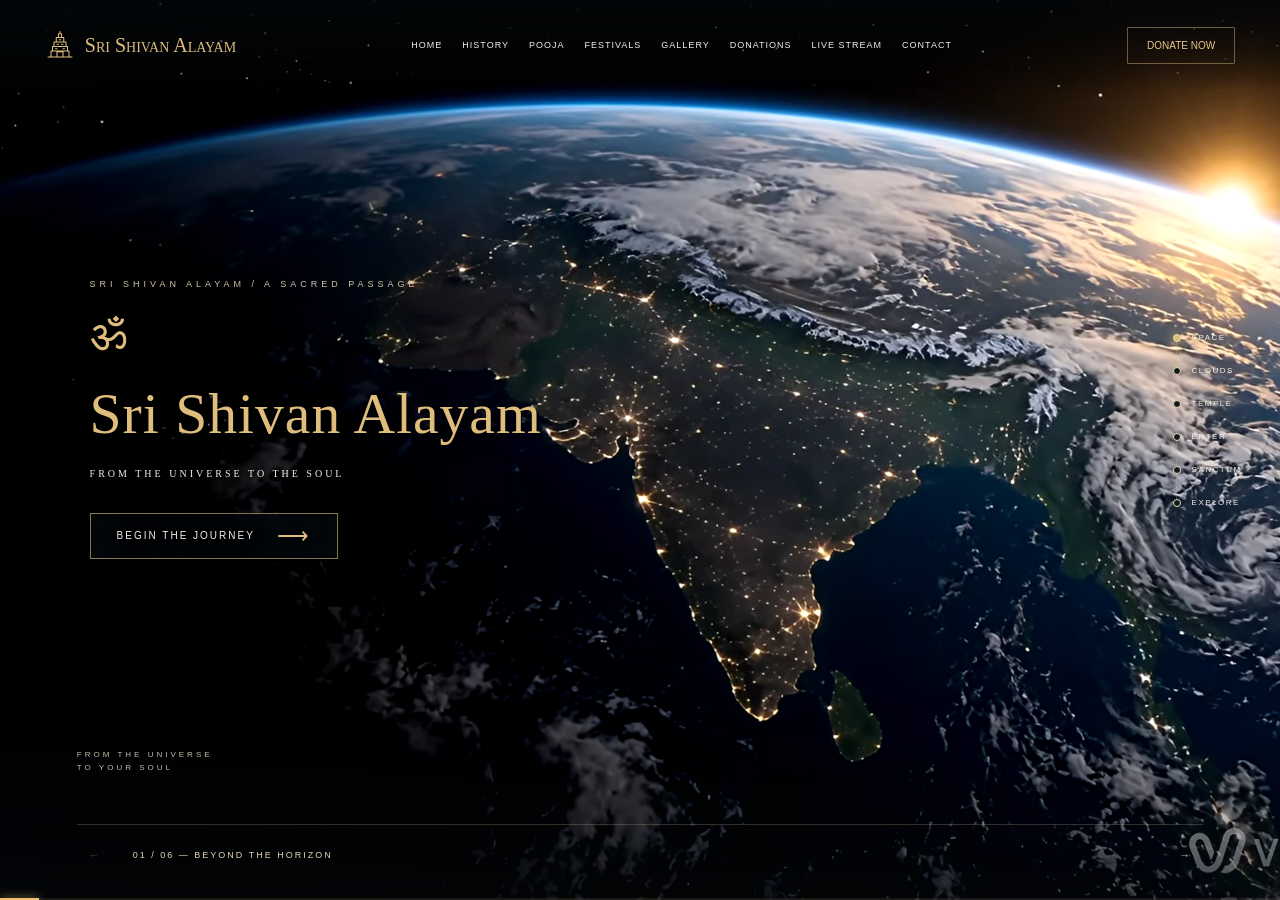
==== commit 21a400ba: "Loop each temple scene continuously until visitor navigates" ====
--- a/index.html
+++ b/index.html
@@ -1,4 +1,4 @@
-<!doctype html><html lang="en"><head><meta charset="utf-8"><meta name="viewport" content="width=device-width,initial-scale=1"><meta name="theme-color" content="#080909"><title>Sri Shivan Alayam — A Divine Journey Begins</title><link rel="preload" as="image" href="cinematic/video-vidu/earth-poster.jpg"><link rel="stylesheet" href="cinematic/style.css"><link rel="stylesheet" href="cinematic/journey.css"><script src="cinematic/video-journey.js?v=15" defer></script><link rel="stylesheet" href="cinematic/new-design.css?v=5"><link rel="stylesheet" href="cinematic/flight.css?v=5"><link rel="stylesheet" href="cinematic/video-journey.css?v=15"></head><body>
+<!doctype html><html lang="en"><head><meta charset="utf-8"><meta name="viewport" content="width=device-width,initial-scale=1"><meta name="theme-color" content="#080909"><title>Sri Shivan Alayam — A Divine Journey Begins</title><link rel="preload" as="image" href="cinematic/video-vidu/earth-poster.jpg"><link rel="stylesheet" href="cinematic/style.css"><link rel="stylesheet" href="cinematic/journey.css"><script src="cinematic/video-journey.js?v=16" defer></script><link rel="stylesheet" href="cinematic/new-design.css?v=5"><link rel="stylesheet" href="cinematic/flight.css?v=5"><link rel="stylesheet" href="cinematic/video-journey.css?v=16"></head><body>
 <a class="skip" href="#journey">Skip to journey</a>
 <header><a class="brand" href="#space"><span aria-hidden="true">♜</span> Sri Shivan Alayam</a><button id="menu" aria-expanded="false" aria-controls="nav">Menu ☰</button><nav id="nav" aria-label="Main navigation"><a href="#space">Home</a><a href="#history" data-info>History</a><a href="#pooja" data-info>Pooja</a><a href="#festivals" data-info>Festivals</a><a href="#gallery" data-info>Gallery</a><a href="#donations" data-info>Donations</a><a href="#live" data-info>Live stream</a><a href="#contact" data-info>Contact</a></nav><a class="donate" href="#donations" data-info>Donate now</a></header>
 <main id="journey">
@@ -12,7 +12,7 @@
 <section id="blessing" class="scene nandi"><img src="cinematic/new-assets/nandi.webp" alt="Ornamented Nandi statue overlooking a temple at sunset" loading="eager"><div class="nandi-copy"><h2>Sri Shivan Alayam</h2><p class="subtitle">A place for every soul</p><i>──◇──</i><p class="tracking">Devotion · Community · Harmony</p></div><div class="visit"><p>“May Lord Shiva<br>bless you with peace,<br>prosperity and happiness.”</p><a class="button" href="https://www.google.com/maps/search/?api=1&amp;query=Sri+Sivan+Alayam+Brickfields" target="_blank" rel="noopener">♧ &nbsp; Visit us</a><button id="restart">Replay journey ↺</button></div></section>
 </main>
 <footer><div><a href="mailto:Srishivanalayam@gmail.com">Email us</a><a href="management.html">Temple management</a><a href="temple/">3D tour</a><p>© 2026 Sri Shivan Alayam. All rights reserved.</p></div><div><p>A spiritual home for generations <span>──</span></p><small>Cinematic artwork · An artistic interpretation</small><button id="motion" aria-pressed="false">Pause motion</button></div></footer>
-<div class="journey-controls"><button id="previous" aria-label="Previous scene">←</button><span id="scene-label" aria-live="polite">01 / 06 · From the universe</span><button id="play" aria-label="Play journey">Play journey</button><button id="next" aria-label="Next scene">→</button></div><div class="scene-progress"><span></span></div>
+<div class="journey-controls"><button id="previous" aria-label="Previous scene">←</button><span id="scene-label" aria-live="polite">01 / 06 · From the universe</span><button id="next" aria-label="Next scene">→</button></div><div class="scene-progress"><span></span></div>
 <div id="information">
 <section id="history"><h2>Our sacred home</h2><p>Sri Shivan Alayam in Brickfields, Kuala Lumpur is a place of peace, devotion and spiritual community. Daily poojas, Rudra chanting, special abishegam and sacred festivals keep its traditions alive.</p><p>Every devotee is welcome.</p><a class="button" href="management.html">Meet the temple management ⟶</a></section>
 <section id="pooja"><h2>Daily pooja & visiting hours</h2><dl><div><dt>7:00 am</dt><dd>Temple opens · Morning pooja</dd></div><div><dt>10:00 am</dt><dd>Morning closing</dd></div><div><dt>7:00 pm</dt><dd>Evening Deeparathanai & Shiva pooja</dd></div><div><dt>10:00 pm</dt><dd>Temple closes</dd></div></dl><p>For special pooja and abishegam arrangements, contact the temple office.</p><a class="button" href="mailto:Srishivanalayam@gmail.com?subject=Pooja%20enquiry">Enquire about pooja ⟶</a></section>
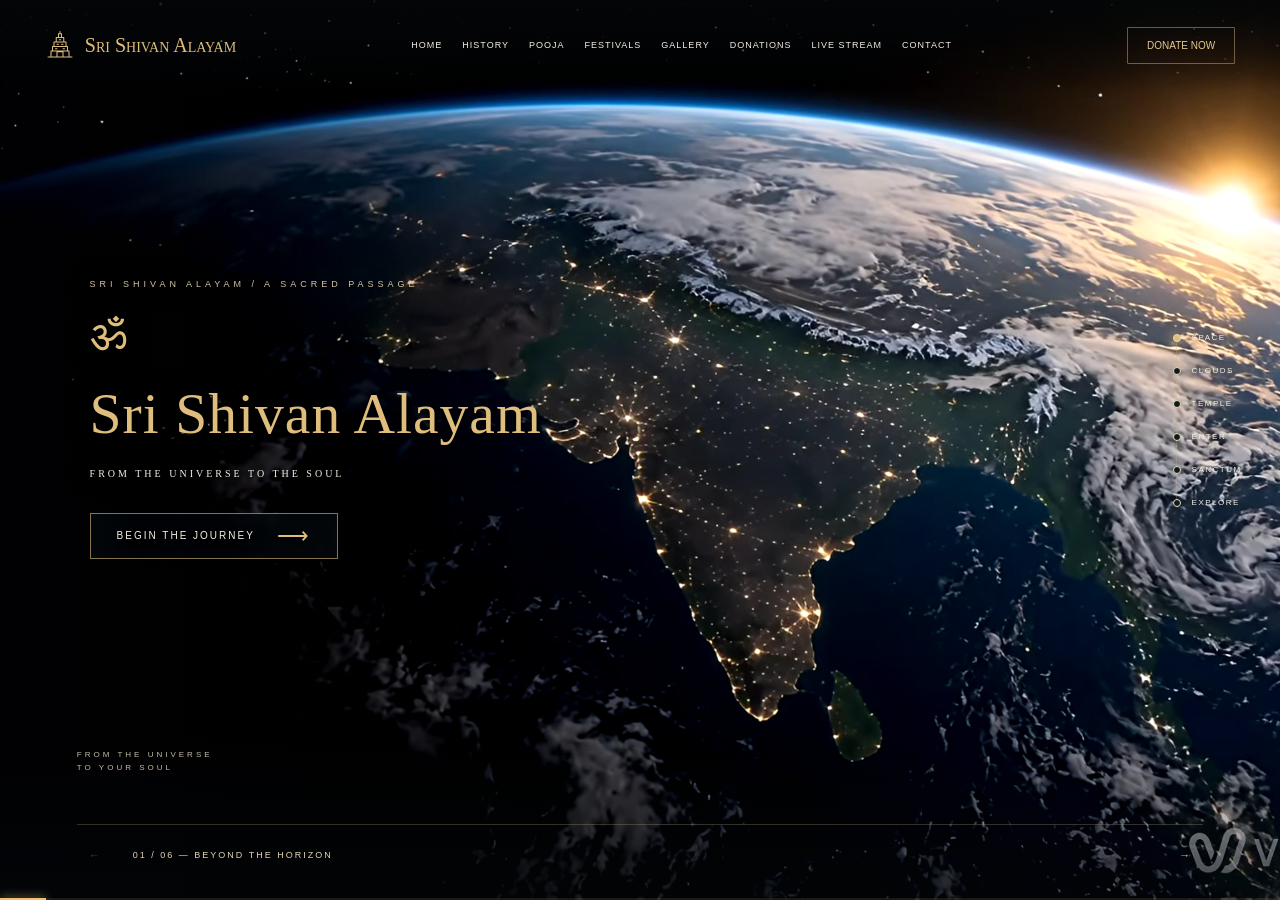
==== commit b9ed226d: "Fit temple scenes and navigation to phone screens and safe areas" ====
--- a/index.html
+++ b/index.html
@@ -1,4 +1,4 @@
-<!doctype html><html lang="en"><head><meta charset="utf-8"><meta name="viewport" content="width=device-width,initial-scale=1"><meta name="theme-color" content="#080909"><title>Sri Shivan Alayam — A Divine Journey Begins</title><link rel="preload" as="image" href="cinematic/video-vidu/earth-poster.jpg"><link rel="stylesheet" href="cinematic/style.css"><link rel="stylesheet" href="cinematic/journey.css"><script src="cinematic/video-journey.js?v=16" defer></script><link rel="stylesheet" href="cinematic/new-design.css?v=5"><link rel="stylesheet" href="cinematic/flight.css?v=5"><link rel="stylesheet" href="cinematic/video-journey.css?v=16"></head><body>
+<!doctype html><html lang="en"><head><meta charset="utf-8"><meta name="viewport" content="width=device-width,initial-scale=1,viewport-fit=cover"><meta name="theme-color" content="#080909"><title>Sri Shivan Alayam — A Divine Journey Begins</title><link rel="preload" as="image" href="cinematic/video-vidu/earth-poster.jpg"><link rel="stylesheet" href="cinematic/style.css"><link rel="stylesheet" href="cinematic/journey.css"><script src="cinematic/video-journey.js?v=16" defer></script><link rel="stylesheet" href="cinematic/new-design.css?v=5"><link rel="stylesheet" href="cinematic/flight.css?v=5"><link rel="stylesheet" href="cinematic/video-journey.css?v=16"><link rel="stylesheet" href="cinematic/phone.css?v=17"></head><body>
 <a class="skip" href="#journey">Skip to journey</a>
 <header><a class="brand" href="#space"><span aria-hidden="true">♜</span> Sri Shivan Alayam</a><button id="menu" aria-expanded="false" aria-controls="nav">Menu ☰</button><nav id="nav" aria-label="Main navigation"><a href="#space">Home</a><a href="#history" data-info>History</a><a href="#pooja" data-info>Pooja</a><a href="#festivals" data-info>Festivals</a><a href="#gallery" data-info>Gallery</a><a href="#donations" data-info>Donations</a><a href="#live" data-info>Live stream</a><a href="#contact" data-info>Contact</a></nav><a class="donate" href="#donations" data-info>Donate now</a></header>
 <main id="journey">
--- a/cinematic/phone.css
+++ b/cinematic/phone.css
@@ -0,0 +1,34 @@
+/* Phone layout: respect browser chrome and notches, reserve space for navigation. */
+@media (max-width:800px), (max-height:500px) and (pointer:coarse){
+ :root{--phone-left:max(18px,env(safe-area-inset-left));--phone-right:max(18px,env(safe-area-inset-right));--phone-bottom:max(12px,env(safe-area-inset-bottom));--phone-top:env(safe-area-inset-top,0px)}
+ html,body{width:100%;height:100%;overscroll-behavior:none}
+ main{height:100dvh;bottom:auto}header{height:calc(64px + var(--phone-top));padding:var(--phone-top) var(--phone-right) 0 var(--phone-left);gap:10px}
+ .brand{font-size:clamp(15px,4.2vw,19px);gap:7px;min-width:0}.brand svg{width:25px;height:30px;flex-shrink:0}
+ #menu{display:block;flex-shrink:0;min-width:58px;min-height:44px;padding:8px;font-size:11px;margin-left:auto}header>.donate{display:none}
+ header nav{display:none;position:absolute;top:calc(64px + var(--phone-top));left:var(--phone-left);right:var(--phone-right);max-height:calc(100dvh - 90px - var(--phone-top));overflow-y:auto;padding:10px;background:#0b100ff5;border:1px solid #a98443;grid-template-columns:1fr 1fr;gap:0}header nav.open{display:grid}header nav a{min-height:44px;padding:13px 10px;font-size:12px}
+ .hero-copy,.copy,.temple .copy,.doors .copy,.sanctum .copy{left:var(--phone-left);right:var(--phone-right);width:auto;max-width:none;top:auto;bottom:calc(146px + var(--phone-bottom));transform:none}
+ .hero h1{font-size:clamp(32px,9vw,43px);max-width:360px;line-height:1.06}.hero .om{font-size:34px;margin:12px 0}.hero .chapter{font-size:8px;letter-spacing:1.6px;line-height:1.6}.hero .subtitle{font-size:10px;letter-spacing:1.8px;margin-top:16px}.hero .button{margin-top:22px}
+ .scene h2{font-size:clamp(28px,8vw,36px);max-width:360px;line-height:1.12}.scene .tracking{font-size:10px;letter-spacing:1.8px;line-height:1.7;margin-top:12px}.scene .subtitle{font-size:10px;line-height:1.7;letter-spacing:1.5px}
+ .scene .button,.scene .quiet{min-height:44px;max-width:100%;font-size:10px;letter-spacing:1.2px;line-height:1.5}.scene .button{margin-top:20px;padding:12px 18px}.scene .quiet{display:inline-flex;align-items:center;margin-top:12px}
+ .mantra{top:calc(90px + var(--phone-top));right:var(--phone-right);left:var(--phone-left);bottom:auto;text-align:right}.mantra>p{font-size:clamp(23px,7vw,31px);margin-bottom:7px}.mantra .tracking{font-size:8px;letter-spacing:1.5px}
+ .scroll{display:none}.origin{display:none}.scene blockquote{display:none}
+ .stages,.at-end .stages{top:auto;bottom:calc(66px + var(--phone-bottom));left:50%;right:auto;transform:translateX(-50%);display:flex;gap:0;width:min(100% - 36px,300px);justify-content:space-between}
+ .stages a{min-width:44px;min-height:44px;justify-content:center;font-size:0;gap:0}.stages a:before{width:8px;height:8px}.stages:before{display:none}
+ .journey-controls{left:var(--phone-left);right:var(--phone-right);bottom:var(--phone-bottom);gap:8px;padding-top:8px;min-height:53px;background:linear-gradient(transparent,#03060980)}
+ .journey-controls button{min-width:44px;min-height:44px;padding:8px;font-size:18px}#scene-label{max-width:none;min-width:0;flex:1;font-size:8px;letter-spacing:.6px;line-height:1.6;text-align:center}
+ .hero .scene-video,.hero>img{object-position:60% center!important}.nandi .scene-video,.nandi>img{object-position:30% center!important}
+ .nandi-copy{left:var(--phone-left);right:var(--phone-right);top:calc(84px + var(--phone-top));width:auto;text-align:left}.nandi h2{font-size:28px;max-width:300px}.nandi-copy .subtitle{margin-top:8px}.nandi-copy .tracking{display:none}
+ .nandi .visit{left:var(--phone-left);right:var(--phone-right);width:auto;top:calc(186px + var(--phone-top));bottom:auto;display:flex;flex-direction:row;justify-content:flex-start;gap:16px;height:auto;padding:0}.nandi .visit .button{margin:0;min-height:44px;padding:10px 14px}#restart{min-height:44px;font-size:10px;padding:8px 0}
+ .explore{left:var(--phone-left);right:var(--phone-right);bottom:calc(120px + var(--phone-bottom));height:172px;padding:10px 4px;grid-template-columns:repeat(4,minmax(0,1fr));gap:6px 0;overflow-y:auto;overscroll-behavior:contain;align-content:stretch}
+ .explore a{min-width:0;min-height:66px;padding:4px 2px;gap:4px;font-size:8px;letter-spacing:.2px;justify-content:center}.explore svg{width:23px;height:23px;margin:0}.explore small{font-size:8px;line-height:1.3;letter-spacing:0}.explore a:nth-child(4){border:0}
+ dialog{width:calc(100% - 28px);max-height:calc(100dvh - 32px - var(--phone-top) - var(--phone-bottom));padding:48px 20px 24px;overflow-y:auto}dialog .close{min-width:44px;min-height:44px;top:2px;right:4px}dialog h2{font-size:26px}dialog .button{max-width:100%;white-space:normal}dl>div{flex-wrap:wrap;gap:6px 12px}
+}
+@media(max-width:800px) and (max-height:650px) and (orientation:portrait){
+ .hero-copy,.copy,.temple .copy,.doors .copy,.sanctum .copy{bottom:calc(124px + var(--phone-bottom))}.hero h1{font-size:32px}.hero .om{font-size:28px;margin:8px 0}.hero .chapter{display:none}.scene h2{font-size:28px}.scene .tracking{font-size:9px}.mantra{top:calc(76px + var(--phone-top))}.mantra>p{font-size:23px}.nandi-copy{top:calc(76px + var(--phone-top))}.nandi h2{font-size:26px}.nandi .visit{top:calc(170px + var(--phone-top))}.explore{height:152px}.explore small{display:none}
+}
+@media(max-height:500px) and (orientation:landscape) and (max-width:1000px){
+ header{height:calc(54px + var(--phone-top))}.brand{font-size:17px}header nav{top:calc(54px + var(--phone-top))}
+ .hero-copy,.copy,.temple .copy,.doors .copy,.sanctum .copy{left:var(--phone-left);right:auto;width:55%;bottom:calc(110px + var(--phone-bottom))}.hero .chapter,.hero .om,.scene .tracking,.scene .subtitle{display:none}.scene h2,.hero h1{font-size:26px;max-width:360px}.scene .button,.hero .button,.scene .quiet{margin-top:10px}.mantra{left:auto;top:76px;right:var(--phone-right)}.mantra>p{font-size:23px}
+ .nandi-copy{top:74px;width:43%;right:auto}.nandi h2{font-size:25px}.nandi .visit{top:auto;bottom:calc(116px + var(--phone-bottom));right:auto;width:44%;gap:12px}
+ .explore{left:50%;right:var(--phone-right);top:68px;bottom:calc(116px + var(--phone-bottom));height:auto;min-height:96px;grid-template-columns:repeat(4,minmax(0,1fr));padding:4px;gap:2px}.explore a{min-height:48px;font-size:8px}.explore small{display:none}.explore svg{width:18px;height:18px}
+}
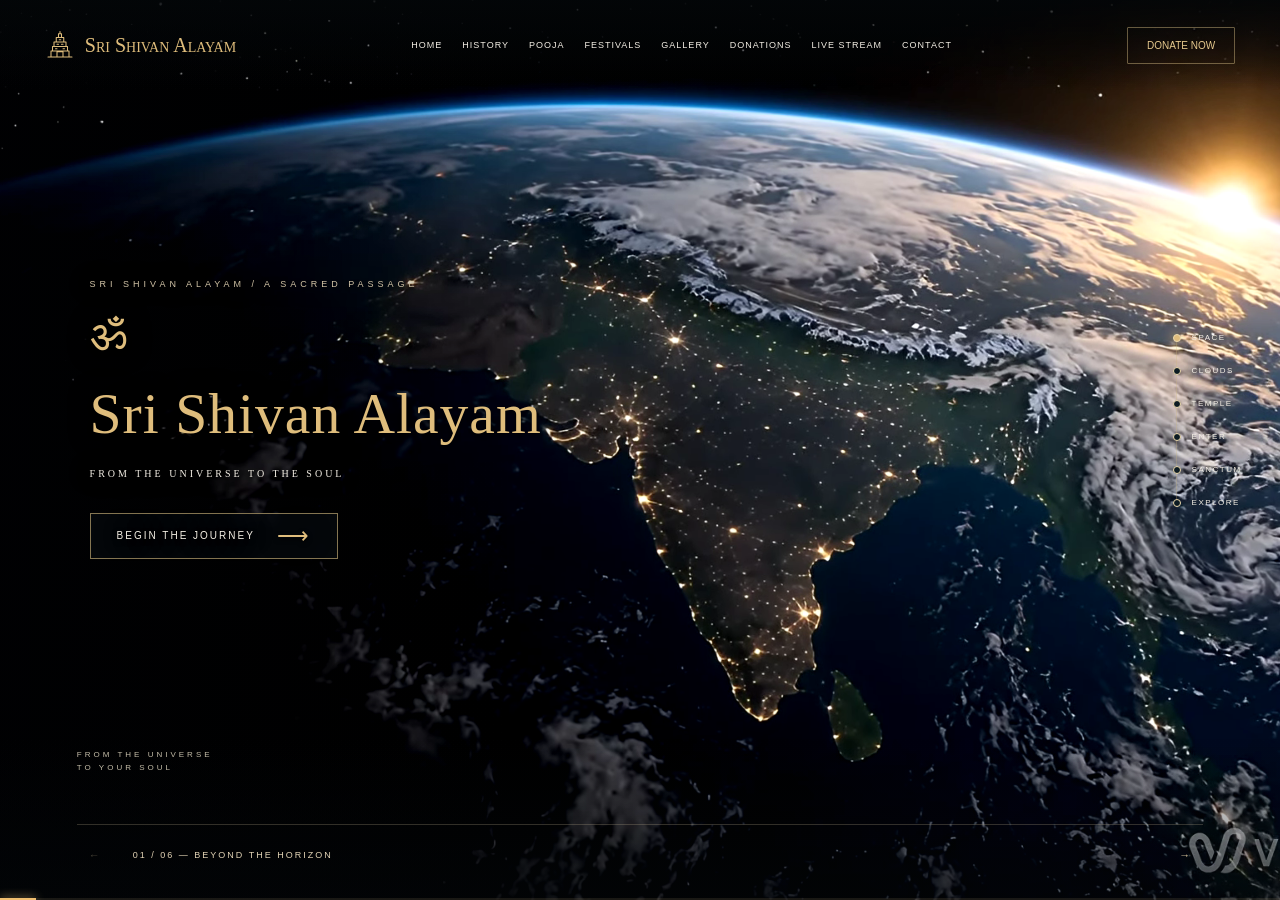
==== commit 7700a723: "Add cinematic temple opening film with sound and skip controls" ====
--- a/index.html
+++ b/index.html
@@ -1,4 +1,4 @@
-<!doctype html><html lang="en"><head><meta charset="utf-8"><meta name="viewport" content="width=device-width,initial-scale=1,viewport-fit=cover"><meta name="theme-color" content="#080909"><title>Sri Shivan Alayam — A Divine Journey Begins</title><link rel="preload" as="image" href="cinematic/video-vidu/earth-poster.jpg"><link rel="stylesheet" href="cinematic/style.css"><link rel="stylesheet" href="cinematic/journey.css"><script src="cinematic/video-journey.js?v=16" defer></script><link rel="stylesheet" href="cinematic/new-design.css?v=5"><link rel="stylesheet" href="cinematic/flight.css?v=5"><link rel="stylesheet" href="cinematic/video-journey.css?v=16"><link rel="stylesheet" href="cinematic/phone.css?v=17"></head><body>
+<!doctype html><html lang="en"><head><meta charset="utf-8"><meta name="viewport" content="width=device-width,initial-scale=1,viewport-fit=cover"><meta name="theme-color" content="#080909"><title>Sri Shivan Alayam — A Divine Journey Begins</title><link rel="preload" as="image" href="cinematic/video-vidu/earth-poster.jpg"><link rel="stylesheet" href="cinematic/style.css"><link rel="stylesheet" href="cinematic/journey.css"><script src="cinematic/video-journey.js?v=18" defer></script><link rel="stylesheet" href="cinematic/new-design.css?v=5"><link rel="stylesheet" href="cinematic/flight.css?v=5"><link rel="stylesheet" href="cinematic/video-journey.css?v=16"><link rel="stylesheet" href="cinematic/phone.css?v=17"><link rel="stylesheet" href="cinematic/film.css?v=18"><script src="cinematic/film.js?v=18" defer></script></head><body>
 <a class="skip" href="#journey">Skip to journey</a>
 <header><a class="brand" href="#space"><span aria-hidden="true">♜</span> Sri Shivan Alayam</a><button id="menu" aria-expanded="false" aria-controls="nav">Menu ☰</button><nav id="nav" aria-label="Main navigation"><a href="#space">Home</a><a href="#history" data-info>History</a><a href="#pooja" data-info>Pooja</a><a href="#festivals" data-info>Festivals</a><a href="#gallery" data-info>Gallery</a><a href="#donations" data-info>Donations</a><a href="#live" data-info>Live stream</a><a href="#contact" data-info>Contact</a></nav><a class="donate" href="#donations" data-info>Donate now</a></header>
 <main id="journey">
@@ -22,5 +22,5 @@
 <section id="live"><h2>Join in devotion</h2><p>A live stream is not currently available on this website.</p><p>Contact the temple for the next online worship broadcast, or begin the interactive temple tour.</p><a class="button" href="temple/">Explore in 3D ⟶</a></section>
 <section id="contact"><h2>Visit Sri Shivan Alayam</h2><p>Brickfields, Kuala Lumpur, Malaysia</p><p><a href="mailto:Srishivanalayam@gmail.com">Srishivanalayam@gmail.com</a></p><a class="button" href="https://www.google.com/maps/search/?api=1&amp;query=Sri+Sivan+Alayam+Brickfields" target="_blank" rel="noopener">Find us on the map ⟶</a></section>
 </div><dialog aria-labelledby="dialog-title"><button class="close" aria-label="Close dialog">×</button><div class="dialog-body"></div></dialog>
-</body></html>
+<dialog id="film-dialog" aria-label="Sri Shivan Alayam cinematic journey"><video playsinline webkit-playsinline preload="none" poster="cinematic/video-vidu/earth-poster.jpg" aria-label="A cinematic journey from Earth to the temple sanctum"></video><div class="film-top"><span class="film-name">Sri Shivan Alayam</span><div class="film-actions"><button id="film-sound" aria-pressed="false">Mute sound</button><button id="film-skip">Skip intro ⟶</button></div></div><div class="film-status"><p id="film-status" role="status"></p><button id="film-retry" hidden>Begin journey</button></div><div class="film-bottom"><p id="film-chapter">From the universe</p><progress id="film-progress" max="1" value="0" aria-label="Film progress"></progress></div></dialog></body></html>
 
--- a/cinematic/film.css
+++ b/cinematic/film.css
@@ -0,0 +1,8 @@
+#film-dialog{position:fixed;inset:0;margin:0;width:100%;max-width:none;height:100dvh;max-height:none;border:0;border-radius:0;padding:0;background:#030405;overflow:hidden;color:#f1dbac}
+#film-dialog::backdrop{background:#000}#film-dialog video{position:absolute;inset:0;width:100%;height:100%;object-fit:contain;background:#030405}
+.film-top{position:absolute;z-index:2;top:max(18px,env(safe-area-inset-top));left:max(20px,env(safe-area-inset-left));right:max(20px,env(safe-area-inset-right));display:flex;align-items:center;justify-content:space-between;gap:16px}.film-name{font:small-caps clamp(15px,2vw,23px) Georgia,serif;text-shadow:0 2px 8px #000}.film-actions{display:flex;gap:10px}
+#film-dialog button{min-height:44px;padding:10px 16px;border:1px solid #b89c6266;background:#080c11c9;font-size:11px;letter-spacing:.5px;color:#eed7a5;border-radius:2px}
+.film-bottom{position:absolute;z-index:2;bottom:max(24px,env(safe-area-inset-bottom));left:8%;right:8%;text-align:center;pointer-events:none}#film-chapter{font:clamp(20px,3vw,36px) Georgia,serif;letter-spacing:1px;text-shadow:0 2px 10px #000;margin:0 0 16px}#film-progress{display:block;width:100%;height:2px;border:0;accent-color:#dfbd7c;opacity:.7}#film-progress::-webkit-progress-bar{background:#ffffff20}#film-progress::-webkit-progress-value{background:#dfbd7c}
+.film-status{position:absolute;z-index:3;top:50%;left:10%;right:10%;text-align:center;transform:translateY(-50%);pointer-events:none}#film-status{color:#fff;font-size:14px;text-shadow:0 2px 4px #000}#film-retry{pointer-events:auto}#film-retry[hidden]{display:none}.watching-film .journey-controls,.watching-film .stages{visibility:hidden}
+@media(max-width:600px){.film-top{align-items:flex-start;gap:10px}.film-actions{gap:6px}#film-dialog button{padding:8px 10px;font-size:10px}.film-name{max-width:120px;line-height:1.5}.film-bottom{bottom:max(40px,env(safe-area-inset-bottom));left:6%;right:6%}#film-chapter{font-size:23px}}
+@media(max-height:500px){.film-top{top:max(8px,env(safe-area-inset-top))}.film-bottom{bottom:max(10px,env(safe-area-inset-bottom))}#film-chapter{font-size:20px;margin-bottom:8px}}
